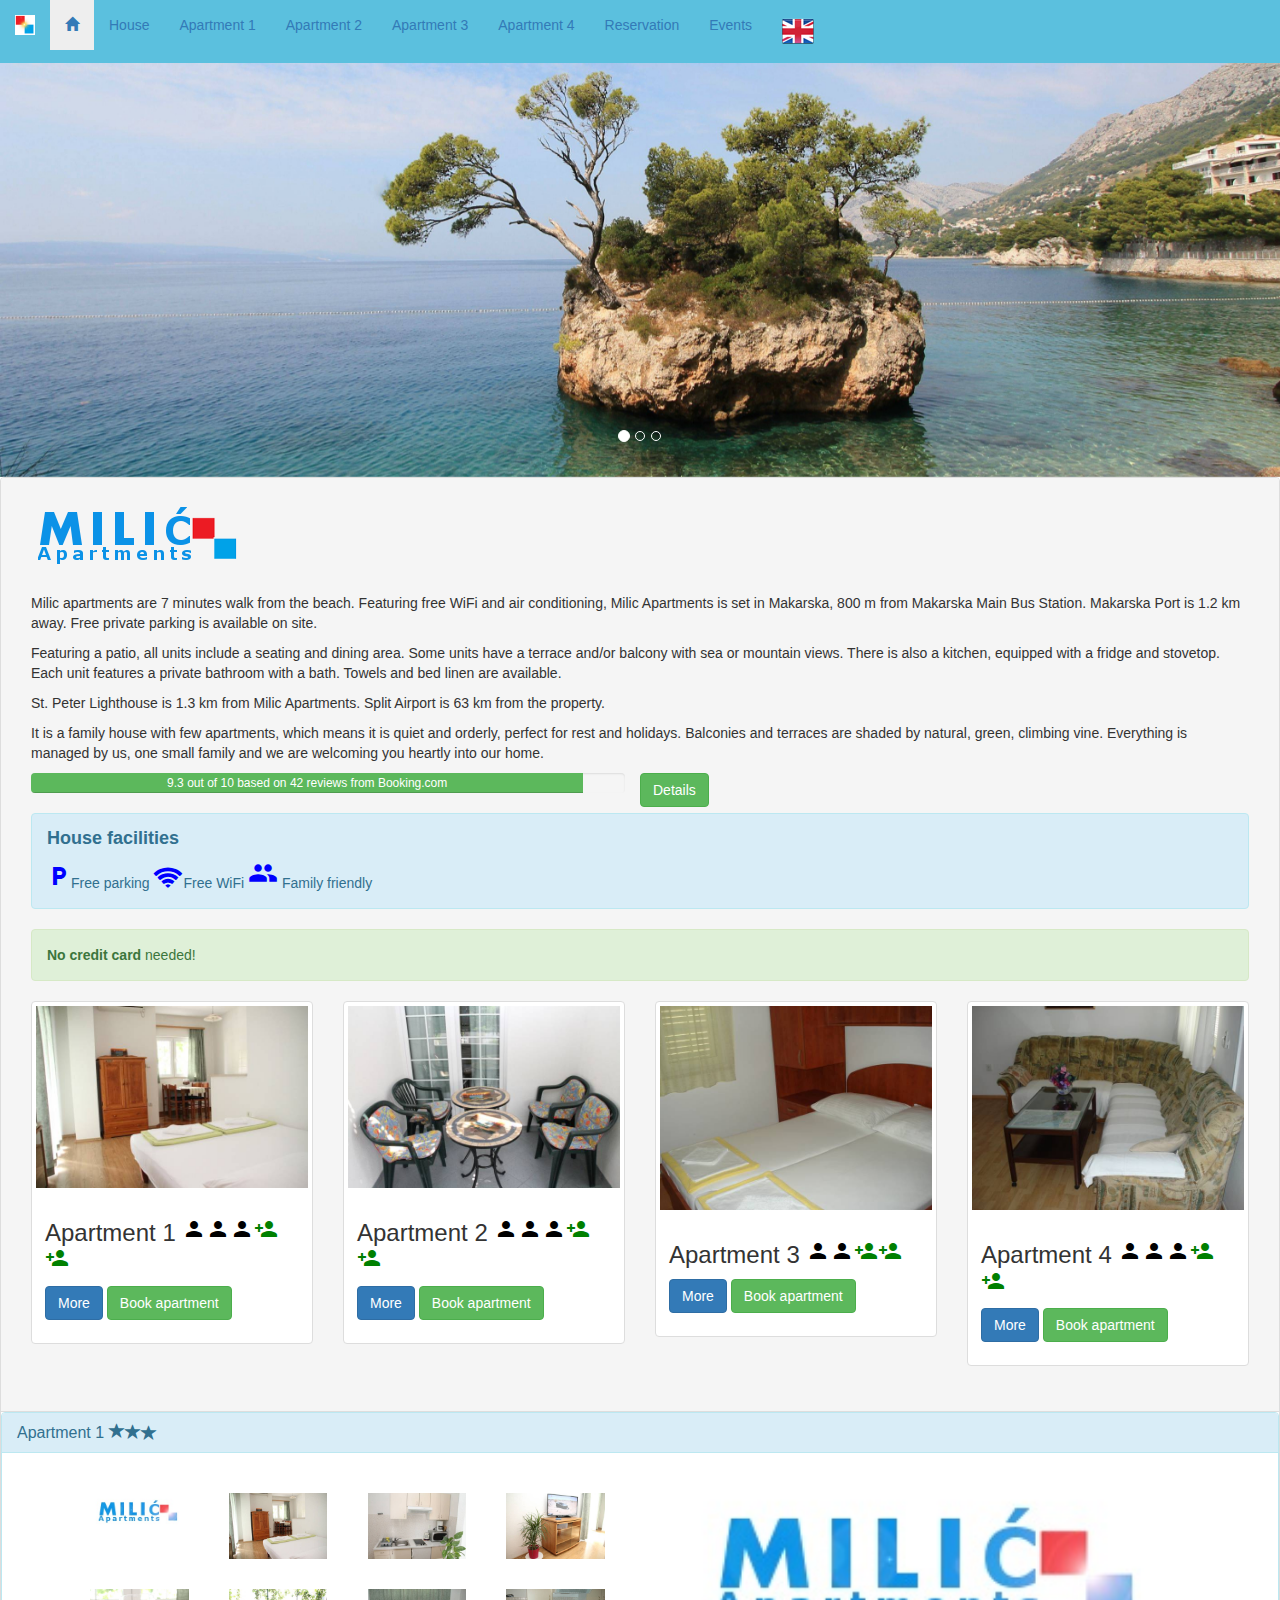
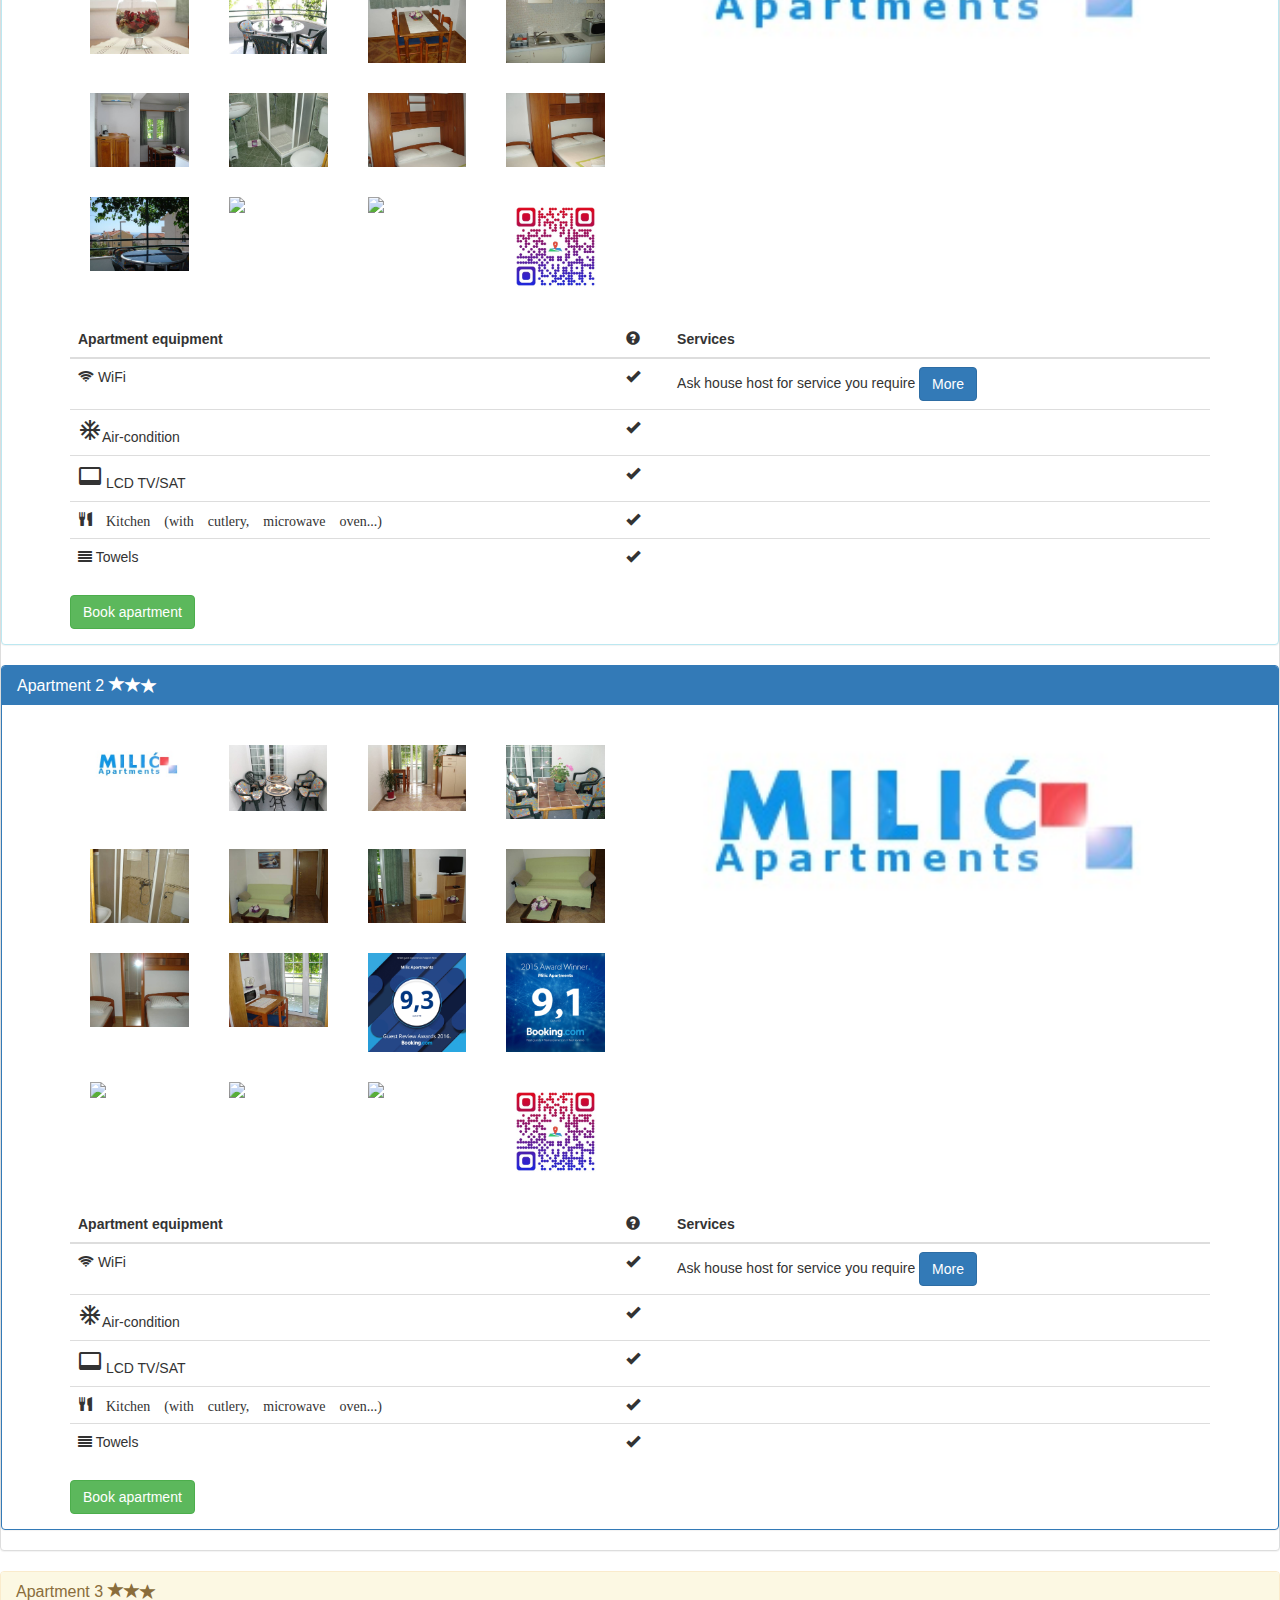
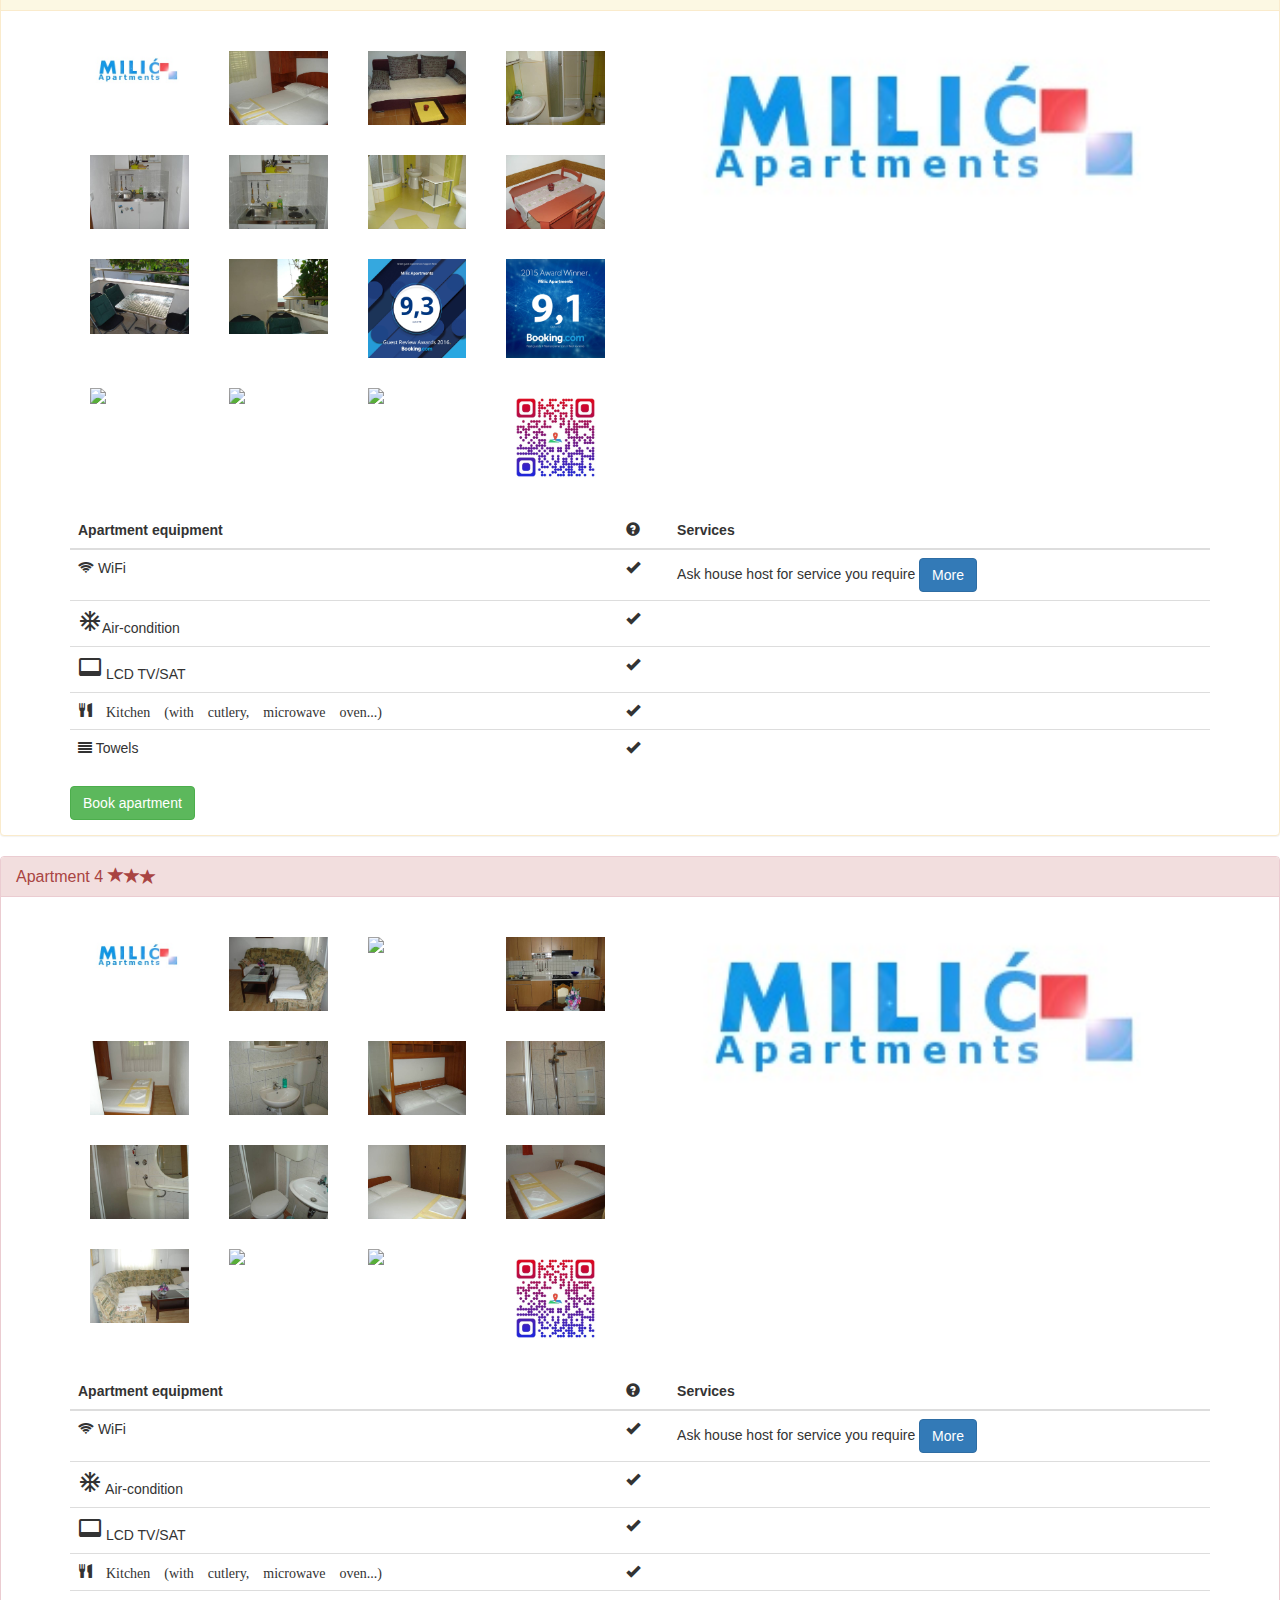
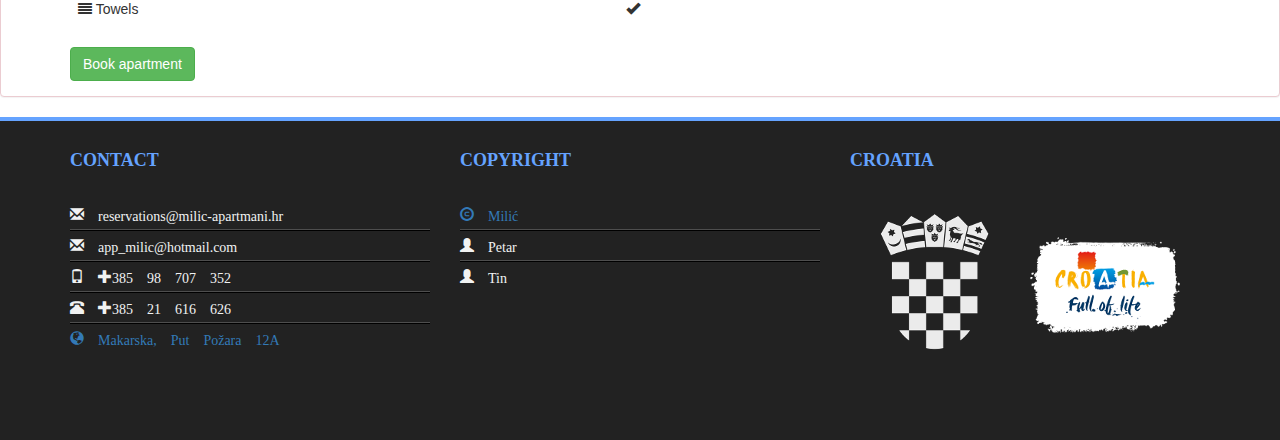
==== html.html @ 08efa193 "Prvi commit" ====
<!DOCTYPE html>
<html lang="en">
  <head>
    <meta charset="utf-8">
    <meta http-equiv="X-UA-Compatible" content="IE=edge">
    <meta name="viewport" content="width=device-width, initial-scale=1">
    <!-- The above 3 meta tags *must* come first in the head; any other head content must come *after* these tags -->
	<link rel="stylesheet" href="https://cdnjs.cloudflare.com/ajax/libs/font-awesome/4.7.0/css/font-awesome.min.css">
	<link rel="stylesheet" href="https://fonts.googleapis.com/icon?family=Material+Icons">
    <link rel="shortcut icon" href="image/favicon.ico">
	<link rel="stylesheet" href="custom.css">
   <title>Milic Apartments</title>
   <META NAME="Description" CONTENT="Milic apartments are located in Makarska, Croatia . We offer 4 apartments for cheap prise on the market. House hosts are frendly and willing to help! ">
<META NAME="Classification" CONTENT="Milic apartments are located in Makarska, Croatia . We offer 4 apartments for cheap prise on the market. House hosts are frendly and willing to help! Makarska with very beautiful beaches offers you many activities to do and relax such as scuba diving, swimming, mountain climbing and hitchhiking. ">
<META HTTP-EQUIV="CACHE-CONTROL" CONTENT="PUBLIC">
<META NAME="distribution" CONTENT="Global">

   <!-- Latest compiled and minified CSS -->
<link rel="stylesheet" href="https://maxcdn.bootstrapcdn.com/bootstrap/3.3.7/css/bootstrap.min.css" integrity="sha384-BVYiiSIFeK1dGmJRAkycuHAHRg32OmUcww7on3RYdg4Va+PmSTsz/K68vbdEjh4u" crossorigin="anonymous">

<!-- Optional theme -->
<link rel="stylesheet" href="https://maxcdn.bootstrapcdn.com/bootstrap/3.3.7/css/bootstrap-theme.min.css" integrity="sha384-rHyoN1iRsVXV4nD0JutlnGaslCJuC7uwjduW9SVrLvRYooPp2bWYgmgJQIXwl/Sp" crossorigin="anonymous">

</head>
<body data-spy="scroll" data-target=".navbar" data-offset="10">

<div id="top" class="col-sm-12">
	<img src="image/milogo.png" class="left-side" width="187" height="50">
</div>
<nav class="navbar navbar-fixed-top label-info">
  <div class="container-fluid">
    <div class="navbar-header">
	  <a class="navbar-brand" href="www.milic-apartmani.hr">
        <img class="logo" alt="Brand" src="logo.png">
	  </a>
    </div>
    <ul class="nav navbar-nav">
      <li>
	    <a href="#top">
		  <span class="glyphicon glyphicon-home active"></span>
		</a>
	  </li>
      <li><a class="right" href="house.html">House</a></li>
    <li><a href="#ap1">Apartment 1</a></li>
	<li><a href="#ap2">Apartment 2</a></li>
	<li><a href="#ap3">Apartment 3</a></li>
	<li><a href="#ap4">Apartment 4</a></li>
	<li><a class="" href="reservation.html"> Reservation</a></li>
	<li><a class="center-right" href="events.html">Events</a></li>
	<li class="dropdown language-selector">
   
  <a href="#" class="dropdown-toggle" data-toggle="dropdown" data-close-others="true">
    <img src="image/uk.png" />
  </a>
  <ul class="dropdown-menu pull-right">
    <li>
      <a href="#">
        <img src="image/de.png" />
        <span></span>
      </a>
    </li>
    <li class="active">
      <a href="#">
        <img src="image/uk.png" />
        <span></span>
      </a>
    </li>
    <li>
      <a href="#">
        <img src="image/cro.png" />
        <span></span>
      </a>
    </li>
  </ul>
</li>
    </ul>
  </div>
</nav>

<div id="myCarousel1" class="carousel slide" data-ride="carousel">
  <!-- Indicators -->
  <ol class="carousel-indicators">
    <li data-target="#myCarousel1" data-slide-to="0" class="active"></li>
    <li data-target="#myCarousel1" data-slide-to="1"></li>
    <li data-target="#myCarousel1" data-slide-to="2"></li>
  </ol>

  <!-- Wrapper for slides -->
  <div class="carousel-inner" role="listbox">
    <div class="item active">
      <img src="image/2.jpg" alt="Chania">
    </div>

    <div class="item">
      <img src="image/1.jpg" alt="Chania">
    </div>

    <div class="item">
      <img src="image/3.jpg" alt="Flower">
    </div>
  </div>
  
</div>
<div class="panel panel-default">
  <div class="panel-heading"><img src="image/milogo2.png"</div>
  <div class="panel-body">
  	<p>Milic apartments are 7 minutes walk from the beach. Featuring free WiFi and air conditioning, Milic Apartments is set in Makarska, 800 m from Makarska Main Bus Station. Makarska Port is 1.2 km away. Free private parking is available on site.</p>
	<p>Featuring a patio, all units include a seating and dining area. Some units have a terrace and/or balcony with sea or mountain views. There is also a kitchen, equipped with a fridge and stovetop. Each unit features a private bathroom with a bath. Towels and bed linen are available.</p>
	<p>St. Peter Lighthouse is 1.3 km from Milic Apartments. Split Airport is 63 km from the property.</p>
	<p>It is a family house with few apartments, which means it is quiet and orderly, perfect for rest and holidays. Balconies and terraces are shaded by natural, green, climbing vine. Everything is managed by us, one small family and we are welcoming you heartly into our home.</p>
<div class="row">
	<div class="col-xs-12 col-md-6">
		<div class="progress">			
			<div class="progress-bar progress-bar-success" role="progressbar" aria-valuenow="93" aria-valuemin="0" aria-valuemax="100" style="width: 93%;hight: 50px">
				9.3 out of 10 based on 42 reviews from Booking.com
			</div>
		</div>		
	</div>
	<a href="house.html#hp" class="btn btn-success" role="button">Details</a>
</div>
<div class="alert alert-info" role="alert">	
	<p><h4><strong>House facilities</strong></h4></p>
	<p><i class="material-icons" style="color:blue;">local_parking</i>Free parking <span class="fa fa-wifi" style="font-size:26px;color:blue;"></span>Free WiFi <i class="material-icons" style="font-size:30px;color:blue;">people</i> Family friendly</p>
</div>
	<div class="alert alert-success" role="alert"><strong>No credit card</strong> needed!</div>
<div class="row">
  <div class="col-xs-6 col-md-3">
    <div class="thumbnail">
      <img src="image/ap1/1.jpg" alt="...">
      <div class="caption">
        <h3>Apartment 1 <i class="material-icons"  style="color:black">person</i><i class="material-icons" style="color:black">person</i><i class="material-icons" style="color:black">person</i><i class="material-icons"  style="color:green">person_add</i><i class="material-icons"  style="color:green">person_add</i></h3>
        <p><a href="#ap1" class="btn btn-primary" role="button">More</a> <a href="#" class="btn btn-success" role="button">Book apartment</a></p>
      </div>
    </div>
  </div>
  <div class="col-xs-6 col-md-3">
    <div class="thumbnail">
      <img src="image/ap2/1.jpg" alt="...">
      <div class="caption">
        <h3>Apartment 2 <i class="material-icons"  style="color:black">person</i><i class="material-icons" style="color:black">person</i><i class="material-icons" style="color:black">person</i><i class="material-icons"  style="color:green">person_add</i><i class="material-icons"  style="color:green">person_add</i></h3>
        <p><a href="#ap2" class="btn btn-primary" role="button">More</a> <a href="#" class="btn btn-success" role="button">Book apartment</a></p>
      </div>
    </div>
  </div>
  <div class="col-xs-6 col-md-3">
    <div class="thumbnail">
      <img src="image/ap3/1.jpg" alt="...">
      <div class="caption">
        <h3>Apartment 3 <i class="material-icons" style="color:black">person</i><i class="material-icons" style="color:black">person</i><i class="material-icons"  style="color:green">person_add</i><i class="material-icons"  style="color:green">person_add</i></h3>
        <p><a href="#ap3" class="btn btn-primary" role="button">More</a> <a href="#" class="btn btn-success" role="button">Book apartment</a></p>
      </div>
    </div>
  </div>
  <div class="col-xs-6 col-md-3">
    <div class="thumbnail">
      <img src="image/ap4/1.jpg" alt="...">
      <div class="caption">
        <h3>Apartment 4 <i class="material-icons"  style="color:black">person</i><i class="material-icons" style="color:black">person</i><i class="material-icons" style="color:black">person</i><i class="material-icons"  style="color:green">person_add</i><i class="material-icons"  style="color:green">person_add</i></h3>
        <p><a href="#ap4" class="btn btn-primary" role="button">More</a> <a href="#" class="btn btn-success" role="button">Book apartment</a></p>
      </div>
    </div>
  </div>
</div>
</div>
</div>


<div id="ap1" class="panel panel-info">
  <div class="panel-heading">
    <h3 class="panel-title">Apartment 1 <span class="glyphicon glyphicon-star"><span class="glyphicon glyphicon-star"><span class="glyphicon glyphicon-star"></h3>
  </div>
  <div class="panel-body">
    
<div class="container">
    <div id="main_area">
        <!-- Slider -->
        <div class="row">
            <div class="col-sm-6" id="slider-thumbs">
                <!-- Bottom switcher of slider -->
                <ul class="hide-bullets">
                    <li class="col-sm-3">
                        <a class="thumbnail" id="carousel-selector-16">
                            <img src="image/ap1/16.jpg">
                        </a>
                    </li>

                    <li class="col-sm-3">
                        <a class="thumbnail" id="carousel-selector-1"><img src="image/ap1/1.jpg"></a>
                    </li>

                    <li class="col-sm-3">
                        <a class="thumbnail" id="carousel-selector-2"><img src="image/ap1/2.jpg"></a>
                    </li>

                    <li class="col-sm-3">
                        <a class="thumbnail" id="carousel-selector-3"><img src="image/ap1/3.jpg"></a>
                    </li>

                    <li class="col-sm-3">
                        <a class="thumbnail" id="carousel-selector-4"><img src="image/ap1/4.jpg"></a>
                    </li>

                    <li class="col-sm-3">
                        <a class="thumbnail" id="carousel-selector-5"><img src="image/ap1/5.jpg"></a>
                    </li>
                    <li class="col-sm-3">
                        <a class="thumbnail" id="carousel-selector-6"><img src="image/ap1/6.jpg"></a>
                    </li>

                    <li class="col-sm-3">
                        <a class="thumbnail" id="carousel-selector-7"><img src="image/ap1/7.jpg"></a>
                    </li>

                    <li class="col-sm-3">
                        <a class="thumbnail" id="carousel-selector-8"><img src="image/ap1/8.jpg"></a>
                    </li>

                    <li class="col-sm-3">
                        <a class="thumbnail" id="carousel-selector-9"><img src="image/ap1/9.jpg"></a>
                    </li>
                    <li class="col-sm-3">
                        <a class="thumbnail" id="carousel-selector-10"><img src="image/ap1/10.jpg"></a>
                    </li>

                    <li class="col-sm-3">
                        <a class="thumbnail" id="carousel-selector-11"><img src="image/ap1/11.jpg"></a>
                    </li>

                    <li class="col-sm-3">
                        <a class="thumbnail" id="carousel-selector-12"><img src="image/ap1/12.jpg"></a>
                    </li>

                    <li class="col-sm-3">
                        <a class="thumbnail" id="carousel-selector-13"><img src="image/ap1/13.jpg"></a>
                    </li>
                    <li class="col-sm-3">
                        <a class="thumbnail" id="carousel-selector-14"><img src="image/ap1/14.jpg"></a>
                    </li>

                    <li class="col-sm-3">
                        <a class="thumbnail" id="carousel-selector-15"><img src="image/ap1/15.jpg"></a>
                    </li>
                </ul>
            </div>
            <div class="col-sm-6">
                <div class="col-xs-12" id="slider">
                    <!-- Top part of the slider -->
                    <div class="row">
                        <div class="col-sm-12" id="carousel-bounding-box">
                            <div class="carousel slide" id="myCarousel">
                                <!-- Carousel items -->
                                <div class="carousel-inner">
                                    <div class="active item" data-slide-number="16">
                                        <img src="image/ap1/16.jpg"></div>

                                    <div class="item" data-slide-number="1">
                                        <img src="image/ap1/1.jpg"></div>

                                    <div class="item" data-slide-number="2">
                                        <img src="image/ap1/2.jpg"></div>

                                    <div class="item" data-slide-number="3">
                                        <img src="image/ap1/3.jpg"></div>

                                    <div class="item" data-slide-number="4">
                                        <img src="image/ap1/4.jpg"></div>

                                    <div class="item" data-slide-number="5">
                                        <img src="image/ap1/5.jpg"></div>
                                    
                                    <div class="item" data-slide-number="6">
                                        <img src="image/ap1/6.jpg"></div>
                                    
                                    <div class="item" data-slide-number="7">
                                        <img src="image/ap1/7.jpg"></div>
                                    
                                    <div class="item" data-slide-number="8">
                                        <img src="image/ap1/8.jpg"></div>
                                    
                                    <div class="item" data-slide-number="9">
                                        <img src="image/ap1/9.jpg"></div>
                                    
                                    <div class="item" data-slide-number="10">
                                        <img src="image/ap1/10.jpg"></div>
                                    
                                    <div class="item" data-slide-number="11">
                                        <img src="image/ap1/11.jpg"></div>
                                    
                                    <div class="item" data-slide-number="12">
                                        <img src="image/ap1/12.jpg"></div>

                                    <div class="item" data-slide-number="13">
                                        <img src="image/ap1/13.jpg"></div>

                                    <div class="item" data-slide-number="14">
                                        <img src="image/ap1/14.jpg"></div>

                                    <div class="item" data-slide-number="15">
                                        <img src="image/ap1/15.jpg"></div>
                                </div>
                                <!-- Carousel nav -->
                                <!--<a class="left carousel-control" href="#myCarousel" role="button" data-slide="prev">
                                    <span class="glyphicon glyphicon-chevron-left"></span>
                                </a>
                                <a class="right carousel-control" href="#myCarousel" role="button" data-slide="next">
                                    <span class="glyphicon glyphicon-chevron-right"></span>
                                </a>-->
                            </div>
                        </div>
                    </div>
                </div>
            </div>
            <!--/Slider-->
        </div>
		<table id="tabla" class="table table-hover">
    <thead>
      <tr>
        <th>Apartment equipment</th>
        <th><span class="glyphicon glyphicon-question-sign"></span></th>
        <th>Services</th>
      </tr>
    </thead>
    <tbody>
      <tr>
        <td><span class="fa fa-wifi"></span> WiFi</td>
        <td><span class="glyphicon glyphicon-ok"></span></td>
        <td>Ask house host for service you require <a href="house.html#hs" class="btn btn-primary" role="button">More</a></td>
      </tr>
      <tr>
        <td><i class="material-icons">ac_unit</i>Air-condition</td>
        <td><span class="glyphicon glyphicon-ok"></span></td>
        <td></td>
      </tr>
      <tr>
        <td><i class="material-icons">video_label</i> LCD TV/SAT</td>
        <td><span class="glyphicon glyphicon-ok"></span></td>
        <td></td>
      </tr>
	  <tr>
        <td><span class="glyphicon glyphicon-cutlery"> Kitchen (with cutlery, microwave oven...)</td>
        <td><span class="glyphicon glyphicon-ok"></span></td>
        <td></td>
      </tr>
	  <tr>
        <td><span class="fa fa-align-justify"></span> Towels</td>
        <td><span class="glyphicon glyphicon-ok"></span></td>
        <td></td>
      </tr>
    </tbody>
  </table>
<a href="#" class="btn btn-success" role="button">Book apartment</a>
    </div>
</div>
</div>
</div>

<div id="ap2" class="panel panel-primary">
  <div class="panel-heading">
    <h3 class="panel-title">Apartment 2 <span class="glyphicon glyphicon-star"><span class="glyphicon glyphicon-star"><span class="glyphicon glyphicon-star"></h3>
  </div>
  <div class="panel-body">
    <div class="container">
    <div id="main_area">
        <!-- Slider -->
        <div class="row">
            <div class="col-sm-6" id="slider-thumbs">
                <!-- Bottom switcher of slider -->
                <ul class="hide-bullets">
                    <li class="col-sm-3">
                        <a class="thumbnail" id="carousel-selector-16">
                            <img src="image/ap2/16.jpg">
                        </a>
                    </li>

                    <li class="col-sm-3">
                        <a class="thumbnail" id="carousel-selector-1"><img src="image/ap2/1.jpg"></a>
                    </li>

                    <li class="col-sm-3">
                        <a class="thumbnail" id="carousel-selector-2"><img src="image/ap2/2.jpg"></a>
                    </li>

                    <li class="col-sm-3">
                        <a class="thumbnail" id="carousel-selector-3"><img src="image/ap2/3.jpg"></a>
                    </li>

                    <li class="col-sm-3">
                        <a class="thumbnail" id="carousel-selector-4"><img src="image/ap2/4.jpg"></a>
                    </li>

                    <li class="col-sm-3">
                        <a class="thumbnail" id="carousel-selector-5"><img src="image/ap2/5.jpg"></a>
                    </li>
                    <li class="col-sm-3">
                        <a class="thumbnail" id="carousel-selector-6"><img src="image/ap2/6.jpg"></a>
                    </li>

                    <li class="col-sm-3">
                        <a class="thumbnail" id="carousel-selector-7"><img src="image/ap2/7.jpg"></a>
                    </li>

                    <li class="col-sm-3">
                        <a class="thumbnail" id="carousel-selector-8"><img src="image/ap2/8.jpg"></a>
                    </li>

                    <li class="col-sm-3">
                        <a class="thumbnail" id="carousel-selector-9"><img src="image/ap2/9.jpg"></a>
                    </li>
                    <li class="col-sm-3">
                        <a class="thumbnail" id="carousel-selector-10"><img src="image/ap2/10.jpg"></a>
                    </li>

                    <li class="col-sm-3">
                        <a class="thumbnail" id="carousel-selector-11"><img src="image/ap2/11.jpg"></a>
                    </li>

                    <li class="col-sm-3">
                        <a class="thumbnail" id="carousel-selector-12"><img src="image/ap2/12.jpg"></a>
                    </li>

                    <li class="col-sm-3">
                        <a class="thumbnail" id="carousel-selector-13"><img src="image/ap2/13.jpg"></a>
                    </li>
                    <li class="col-sm-3">
                        <a class="thumbnail" id="carousel-selector-14"><img src="image/ap2/14.jpg"></a>
                    </li>

                    <li class="col-sm-3">
                        <a class="thumbnail" id="carousel-selector-15"><img src="image/ap2/15.jpg"></a>
                    </li>
                </ul>
            </div>
            <div class="col-sm-6">
                <div class="col-xs-12" id="slider">
                    <!-- Top part of the slider -->
                    <div class="row">
                        <div class="col-sm-12" id="carousel-bounding-box">
                            <div class="carousel slide" id="myCarousel2">
                                <!-- Carousel items -->
                                <div class="carousel-inner">
                                    <div class="active item" data-slide-number="16">
                                        <img src="image/ap2/16.jpg"></div>

                                    <div class="item" data-slide-number="1">
                                        <img src="image/ap2/1.jpg"></div>

                                    <div class="item" data-slide-number="2">
                                        <img src="image/ap2/2.jpg"></div>

                                    <div class="item" data-slide-number="3">
                                        <img src="image/ap2/3.jpg"></div>

                                    <div class="item" data-slide-number="4">
                                        <img src="image/ap2/4.jpg"></div>

                                    <div class="item" data-slide-number="5">
                                        <img src="image/ap2/5.jpg"></div>
                                    
                                    <div class="item" data-slide-number="6">
                                        <img src="image/ap2/6.jpg"></div>
                                    
                                    <div class="item" data-slide-number="7">
                                        <img src="image/ap2/7.jpg"></div>
                                    
                                    <div class="item" data-slide-number="8">
                                        <img src="image/ap2/8.jpg"></div>
                                    
                                    <div class="item" data-slide-number="9">
                                        <img src="image/ap2/9.jpg"></div>
                                    
                                    <div class="item" data-slide-number="10">
                                        <img src="image/ap2/10.jpg"></div>
                                    
                                    <div class="item" data-slide-number="11">
                                        <img src="image/ap2/11.jpg"></div>
                                    
                                    <div class="item" data-slide-number="12">
                                        <img src="image/ap2/12.jpg"></div>

                                    <div class="item" data-slide-number="13">
                                        <img src="image/ap2/13.jpg"></div>

                                    <div class="item" data-slide-number="14">
                                        <img src="image/ap2/14.jpg"></div>

                                    <div class="item" data-slide-number="15">
                                        <img src="image/ap2/15.jpg"></div>
                                </div>
                                <!-- Carousel nav -->
                                <!--<a class="left carousel-control" href="#myCarousel" role="button" data-slide="prev">
                                    <span class="glyphicon glyphicon-chevron-left"></span>
                                </a>
                                <a class="right carousel-control" href="#myCarousel" role="button" data-slide="next">
                                    <span class="glyphicon glyphicon-chevron-right"></span>
                                </a>-->
                            </div>
                        </div>
                    </div>
                </div>
            </div>
            <!--/Slider-->
        </div>
		<table id="tabla2" class="table table-hover">
    <thead>
      <tr>
        <th>Apartment equipment</th>
        <th><span class="glyphicon glyphicon-question-sign"></span></th>
        <th>Services</th>
      </tr>
    </thead>
    <tbody>
      <tr>
        <td><span class="fa fa-wifi"></span> WiFi</td>
        <td><span class="glyphicon glyphicon-ok"></span></td>
        <td>Ask house host for service you require <a href="house.html#hs" class="btn btn-primary" role="button">More</a></td>
      </tr>
      <tr>
        <td><i class="material-icons">ac_unit</i>Air-condition</td>
        <td><span class="glyphicon glyphicon-ok"></span></td>
        <td></td>
      </tr>
      <tr>
        <td><i class="material-icons">video_label</i> LCD TV/SAT</td>
        <td><span class="glyphicon glyphicon-ok"></span></td>
        <td></td>
      </tr>
	  <tr>
        <td><span class="glyphicon glyphicon-cutlery"> Kitchen (with cutlery, microwave oven...)</td>
        <td><span class="glyphicon glyphicon-ok"></span></td>
        <td></td>
      </tr>
	  <tr>
        <td><span class="fa fa-align-justify"></span> Towels</td>
        <td><span class="glyphicon glyphicon-ok"></span></td>
        <td></td>
      </tr>
    </tbody>
  </table>
<a href="#" class="btn btn-success" role="button">Book apartment</a>
    </div>
</div>
</div>
</div>

  </div>
</div>
<div id="ap3" class="panel panel-warning">
  <div class="panel-heading">
    <h3 class="panel-title">Apartment 3 <span class="glyphicon glyphicon-star"><span class="glyphicon glyphicon-star"><span class="glyphicon glyphicon-star"></h3>
  </div>
  <div class="panel-body">
<div class="container">
    <div id="main_area">
        <!-- Slider -->
        <div class="row">
            <div class="col-sm-6" id="slider-thumbs">
                <!-- Bottom switcher of slider -->
                <ul class="hide-bullets">
                    <li class="col-sm-3">
                        <a class="thumbnail" id="carousel-selector-16">
                            <img src="image/ap3/16.jpg">
                        </a>
                    </li>

                    <li class="col-sm-3">
                        <a class="thumbnail" id="carousel-selector-1"><img src="image/ap3/1.jpg"></a>
                    </li>

                    <li class="col-sm-3">
                        <a class="thumbnail" id="carousel-selector-2"><img src="image/ap3/2.jpg"></a>
                    </li>

                    <li class="col-sm-3">
                        <a class="thumbnail" id="carousel-selector-3"><img src="image/ap3/3.jpg"></a>
                    </li>

                    <li class="col-sm-3">
                        <a class="thumbnail" id="carousel-selector-4"><img src="image/ap3/4.jpg"></a>
                    </li>

                    <li class="col-sm-3">
                        <a class="thumbnail" id="carousel-selector-5"><img src="image/ap3/5.jpg"></a>
                    </li>
                    <li class="col-sm-3">
                        <a class="thumbnail" id="carousel-selector-6"><img src="image/ap3/6.jpg"></a>
                    </li>

                    <li class="col-sm-3">
                        <a class="thumbnail" id="carousel-selector-7"><img src="image/ap3/7.jpg"></a>
                    </li>

                    <li class="col-sm-3">
                        <a class="thumbnail" id="carousel-selector-8"><img src="image/ap3/8.jpg"></a>
                    </li>

                    <li class="col-sm-3">
                        <a class="thumbnail" id="carousel-selector-9"><img src="image/ap3/9.jpg"></a>
                    </li>
                    <li class="col-sm-3">
                        <a class="thumbnail" id="carousel-selector-10"><img src="image/ap3/10.jpg"></a>
                    </li>

                    <li class="col-sm-3">
                        <a class="thumbnail" id="carousel-selector-11"><img src="image/ap3/11.jpg"></a>
                    </li>

                    <li class="col-sm-3">
                        <a class="thumbnail" id="carousel-selector-12"><img src="image/ap3/12.jpg"></a>
                    </li>

                    <li class="col-sm-3">
                        <a class="thumbnail" id="carousel-selector-13"><img src="image/ap3/13.jpg"></a>
                    </li>
                    <li class="col-sm-3">
                        <a class="thumbnail" id="carousel-selector-14"><img src="image/ap3/14.jpg"></a>
                    </li>

                    <li class="col-sm-3">
                        <a class="thumbnail" id="carousel-selector-15"><img src="image/ap3/15.jpg"></a>
                    </li>
                </ul>
            </div>
            <div class="col-sm-6">
                <div class="col-xs-12" id="slider">
                    <!-- Top part of the slider -->
                    <div class="row">
                        <div class="col-sm-12" id="carousel-bounding-box">
                            <div class="carousel slide" id="myCarousel3">
                                <!-- Carousel items -->
                                <div class="carousel-inner">
                                    <div class="active item" data-slide-number="16">
                                        <img src="image/ap3/16.jpg"></div>

                                    <div class="item" data-slide-number="1">
                                        <img src="image/ap3/1.jpg"></div>

                                    <div class="item" data-slide-number="2">
                                        <img src="image/ap3/2.jpg"></div>

                                    <div class="item" data-slide-number="3">
                                        <img src="image/ap3/3.jpg"></div>

                                    <div class="item" data-slide-number="4">
                                        <img src="image/ap3/4.jpg"></div>

                                    <div class="item" data-slide-number="5">
                                        <img src="image/ap3/5.jpg"></div>
                                    
                                    <div class="item" data-slide-number="6">
                                        <img src="image/ap3/6.jpg"></div>
                                    
                                    <div class="item" data-slide-number="7">
                                        <img src="image/ap3/7.jpg"></div>
                                    
                                    <div class="item" data-slide-number="8">
                                        <img src="image/ap3/8.jpg"></div>
                                    
                                    <div class="item" data-slide-number="9">
                                        <img src="image/ap3/9.jpg"></div>
                                    
                                    <div class="item" data-slide-number="10">
                                        <img src="image/ap3/10.jpg"></div>
                                    
                                    <div class="item" data-slide-number="11">
                                        <img src="image/ap3/11.jpg"></div>
                                    
                                    <div class="item" data-slide-number="12">
                                        <img src="image/ap3/12.jpg"></div>

                                    <div class="item" data-slide-number="13">
                                        <img src="image/ap3/13.jpg"></div>

                                    <div class="item" data-slide-number="14">
                                        <img src="image/ap3/14.jpg"></div>

                                    <div class="item" data-slide-number="15">
                                        <img src="image/ap3/15.jpg"></div>
                                </div>
                                <!-- Carousel nav -->
                                <!--<a class="left carousel-control" href="#myCarousel" role="button" data-slide="prev">
                                    <span class="glyphicon glyphicon-chevron-left"></span>
                                </a>
                                <a class="right carousel-control" href="#myCarousel" role="button" data-slide="next">
                                    <span class="glyphicon glyphicon-chevron-right"></span>
                                </a>-->
                            </div>
                        </div>
                    </div>
                </div>
            </div>
            <!--/Slider-->
        </div>
		<table id="tabla3" class="table table-hover">
    <thead>
      <tr>
        <th>Apartment equipment</th>
        <th><span class="glyphicon glyphicon-question-sign"></span></th>
        <th>Services</th>
      </tr>
    </thead>
    <tbody>
      <tr>
        <td><span class="fa fa-wifi"></span> WiFi</td>
        <td><span class="glyphicon glyphicon-ok"></span></td>
        <td>Ask house host for service you require <a href="house.html#hs" class="btn btn-primary" role="button">More</a></td>
      </tr>
      <tr>
        <td><i class="material-icons">ac_unit</i>Air-condition</td>
        <td><span class="glyphicon glyphicon-ok"></span></td>
        <td></td>
      </tr>
      <tr>
        <td><i class="material-icons">video_label</i> LCD TV/SAT</td>
        <td><span class="glyphicon glyphicon-ok"></span></td>
        <td></td>
      </tr>
	  <tr>
        <td><span class="glyphicon glyphicon-cutlery"> Kitchen (with cutlery, microwave oven...)</td>
        <td><span class="glyphicon glyphicon-ok"></span></td>
        <td></td>
      </tr>
	  <tr>
        <td><span class="fa fa-align-justify"></span> Towels</td>
        <td><span class="glyphicon glyphicon-ok"></span></td>
        <td></td>
      </tr>
    </tbody>
  </table>
<a href="#" class="btn btn-success" role="button">Book apartment</a>
    </div>
</div>
  </div>
</div>

  </div>
</div>
<div id="ap4" class="panel panel-danger">
  <div class="panel-heading">
    <h3 class="panel-title">Apartment 4 <span class="glyphicon glyphicon-star"><span class="glyphicon glyphicon-star"><span class="glyphicon glyphicon-star"></h3>
  </div>
  <div class="panel-body">
<div class="container">
    <div id="main_area">
        <!-- Slider -->
        <div class="row">
            <div class="col-sm-6" id="slider-thumbs">
                <!-- Bottom switcher of slider -->
                <ul class="hide-bullets">
                    <li class="col-sm-3">
                        <a class="thumbnail" id="carousel-selector-16">
                            <img src="image/ap4/16.jpg">
                        </a>
                    </li>

                    <li class="col-sm-3">
                        <a class="thumbnail" id="carousel-selector-1"><img src="image/ap4/1.jpg"></a>
                    </li>

                    <li class="col-sm-3">
                        <a class="thumbnail" id="carousel-selector-2"><img src="image/ap4/2.jpg"></a>
                    </li>

                    <li class="col-sm-3">
                        <a class="thumbnail" id="carousel-selector-3"><img src="image/ap4/3.jpg"></a>
                    </li>

                    <li class="col-sm-3">
                        <a class="thumbnail" id="carousel-selector-4"><img src="image/ap4/4.jpg"></a>
                    </li>

                    <li class="col-sm-3">
                        <a class="thumbnail" id="carousel-selector-5"><img src="image/ap4/5.jpg"></a>
                    </li>
                    <li class="col-sm-3">
                        <a class="thumbnail" id="carousel-selector-6"><img src="image/ap4/6.jpg"></a>
                    </li>

                    <li class="col-sm-3">
                        <a class="thumbnail" id="carousel-selector-7"><img src="image/ap4/7.jpg"></a>
                    </li>

                    <li class="col-sm-3">
                        <a class="thumbnail" id="carousel-selector-8"><img src="image/ap4/8.jpg"></a>
                    </li>

                    <li class="col-sm-3">
                        <a class="thumbnail" id="carousel-selector-9"><img src="image/ap4/9.jpg"></a>
                    </li>
                    <li class="col-sm-3">
                        <a class="thumbnail" id="carousel-selector-10"><img src="image/ap4/10.jpg"></a>
                    </li>

                    <li class="col-sm-3">
                        <a class="thumbnail" id="carousel-selector-11"><img src="image/ap4/11.jpg"></a>
                    </li>

                    <li class="col-sm-3">
                        <a class="thumbnail" id="carousel-selector-12"><img src="image/ap4/12.jpg"></a>
                    </li>

                    <li class="col-sm-3">
                        <a class="thumbnail" id="carousel-selector-13"><img src="image/ap4/13.jpg"></a>
                    </li>
                    <li class="col-sm-3">
                        <a class="thumbnail" id="carousel-selector-14"><img src="image/ap4/14.jpg"></a>
                    </li>

                    <li class="col-sm-3">
                        <a class="thumbnail" id="carousel-selector-15"><img src="image/ap4/15.jpg"></a>
                    </li>
                </ul>
            </div>
            <div class="col-sm-6">
                <div class="col-xs-12" id="slider">
                    <!-- Top part of the slider -->
                    <div class="row">
                        <div class="col-sm-12" id="carousel-bounding-box">
                            <div class="carousel slide" id="myCarousel4">
                                <!-- Carousel items -->
                                <div class="carousel-inner">
                                    <div class="active item" data-slide-number="16">
                                        <img src="image/ap4/16.jpg"></div>

                                    <div class="item" data-slide-number="1">
                                        <img src="image/ap4/1.jpg"></div>

                                    <div class="item" data-slide-number="2">
                                        <img src="image/ap4/2.jpg"></div>

                                    <div class="item" data-slide-number="3">
                                        <img src="image/ap4/3.jpg"></div>

                                    <div class="item" data-slide-number="4">
                                        <img src="image/ap4/4.jpg"></div>

                                    <div class="item" data-slide-number="5">
                                        <img src="image/ap4/5.jpg"></div>
                                    
                                    <div class="item" data-slide-number="6">
                                        <img src="image/ap4/6.jpg"></div>
                                    
                                    <div class="item" data-slide-number="7">
                                        <img src="image/ap4/7.jpg"></div>
                                    
                                    <div class="item" data-slide-number="8">
                                        <img src="image/ap4/8.jpg"></div>
                                    
                                    <div class="item" data-slide-number="9">
                                        <img src="image/ap4/9.jpg"></div>
                                    
                                    <div class="item" data-slide-number="10">
                                        <img src="image/ap4/10.jpg"></div>
                                    
                                    <div class="item" data-slide-number="11">
                                        <img src="image/ap4/11.jpg"></div>
                                    
                                    <div class="item" data-slide-number="12">
                                        <img src="image/ap4/12.jpg"></div>

                                    <div class="item" data-slide-number="13">
                                        <img src="image/ap4/13.jpg"></div>

                                    <div class="item" data-slide-number="14">
                                        <img src="image/ap4/14.jpg"></div>

                                    <div class="item" data-slide-number="15">
                                        <img src="image/ap4/15.jpg"></div>
                                </div>
                                <!-- Carousel nav -->
                                <!--<a class="left carousel-control" href="#myCarousel" role="button" data-slide="prev">
                                    <span class="glyphicon glyphicon-chevron-left"></span>
                                </a>
                                <a class="right carousel-control" href="#myCarousel" role="button" data-slide="next">
                                    <span class="glyphicon glyphicon-chevron-right"></span>
                                </a>-->
                            </div>
                        </div>
                    </div>
                </div>
            </div>
            <!--/Slider-->
        </div>
		<table id="tabla4" class="table table-hover">
    <thead>
      <tr>
        <th>Apartment equipment</th>
        <th><span class="glyphicon glyphicon-question-sign"></span></th>
        <th>Services</th>
      </tr>
    </thead>
    <tbody>
      <tr>
        <td><span class="fa fa-wifi"></span> WiFi</td>
        <td><span class="glyphicon glyphicon-ok"></span></td>
        <td>Ask house host for service you require <a href="house.html#hs" class="btn btn-primary" role="button">More</a></td>
      </tr>
      <tr>
        <td><i class="material-icons">ac_unit</i> Air-condition</td>
        <td><span class="glyphicon glyphicon-ok"></span></td>
        <td></td>
      </tr>
      <tr>
        <td><i class="material-icons">video_label</i> LCD TV/SAT</td>
        <td><span class="glyphicon glyphicon-ok"></span></td>
        <td></td>
      </tr>
	  <tr>
        <td><span class="glyphicon glyphicon-cutlery"> Kitchen (with cutlery, microwave oven...)</td>
        <td><span class="glyphicon glyphicon-ok"></span></td>
        <td></td>
      </tr>
	  <tr>
        <td><span class="fa fa-align-justify"></span> Towels</td>
        <td><span class="glyphicon glyphicon-ok"></span></td>
        <td></td>
      </tr>
    </tbody>
  </table>
<a href="#" class="btn btn-success" role="button">Book apartment</a>
    </div>
</div>
  </div>
</div>

</div>
</div>

<section class="footer">
    <div class="container">
    	<div class="row">
        	<div class="col-lg-4  col-md-4 col-sm-4">
            	<div class="footer_dv">
                	<h4>Contact</h4>
                	<ul>
                    	<li class="line_rv"><span class="glyphicon glyphicon-envelope"> reservations@milic-apartmani.hr</li>
                        <li><span class="glyphicon glyphicon-envelope"> app_milic@hotmail.com</li>
                        <li><span class="glyphicon glyphicon-phone"> +385 98 707 352</li>
                        <li><span class="glyphicon glyphicon-phone-alt"> +385 21 616 626</li>
						<li><a href="house.html"><span class="glyphicon glyphicon-globe"> Makarska, Put Požara 12A</a></li>
                    </ul>
                </div>
            </div>
            <div class="col-lg-4  col-md-4 col-sm-4">
            	<div class="footer_dv">
                	<h4>Copyright</h4>
                	<ul>
                    	<li><a href="https://milic-apartmani.hr"><span class="glyphicon glyphicon-copyright-mark"> Milić</a></li>
                        <li><span class="glyphicon glyphicon-user"> Petar</li>
                        <li><span class="glyphicon glyphicon-user"> Tin</li>
                    </ul>
                </div>
            </div>
            <div class="col-lg-4  col-md-4 col-sm-4">
            	<div class="footer_dv">
                	<h4>Croatia</h4>
                	<p><p><img src="image/rh.png"><img src="image/htzLogo.png"></p></p>
      			<p><br>

				
                </p></div>
            </div>
        </div>
    </div>
</section>
    <!-- jQuery (necessary for Bootstrap's JavaScript plugins) -->
    <script src="https://ajax.googleapis.com/ajax/libs/jquery/1.12.4/jquery.min.js"></script>
	<script src="milic.js"></script>
	<!-- Latest compiled and minified JavaScript -->
	<script src="https://maxcdn.bootstrapcdn.com/bootstrap/3.3.7/js/bootstrap.min.js" integrity="sha384-Tc5IQib027qvyjSMfHjOMaLkfuWVxZxUPnCJA7l2mCWNIpG9mGCD8wGNIcPD7Txa" crossorigin="anonymous"></script>

  </body>
</html>
---- custom.css ----
.logo {
	max-width: 100%;
    max-height: 100%;
}
#myCarousel1 img{
	width: 100%;

}
.footer {
    background: #222222 none repeat scroll 0 0;
    border-top: 4px solid #65A3FF;
    margin: 0;
    padding: 20px 0;
}
.footer_dv {
    width: 100%;
}
.footer_dv h4 {
    color: #65A3FF;
    font-family: roboto;
    font-weight: bold;
    margin-bottom: 30px;
    text-transform: uppercase;
}
.footer_dv ul {
    list-style: outside none none;
    margin: 0;
    padding: 0;
}
.footer_dv ul li:first-child {
    border-top: medium none;
    box-shadow: none;
}
.footer_dv ul li {
    border-top: 1px solid #000;
    box-shadow: 0 -1px 0 rgba(255, 255, 255, 0.2);
    color: #f1f2f2;
    padding: 5px 0;
}
.footer_dv p {
    color: #fff;
    font-size: 14px;
    line-height: 20px;
    margin: 0 0 15px;
    text-align: justify;
}

.navbar li.active a {
	text-decoration: none;
    background-color: #eee;
}
.hide-bullets {
    list-style:none;
    margin-left: -40px;
    margin-top:20px;
}

.thumbnail {
    padding: 0;
}

.carousel-inner>.item>img, .carousel-inner>.item>a>img {
    width: 100%;
}

.col-sm-3 a {
    border: 1px solid transparent;
    border-radius: 0;
    transition: all 3s ease;
}

.col-sm-3 a:hover {
    border: 1px solid #ff4647;
    border-radius: 100% 60% / 30% 10%;
    background: linear-gradient(rgba(56,123,131,0.7),rgba(56,123,131,0.7));
}
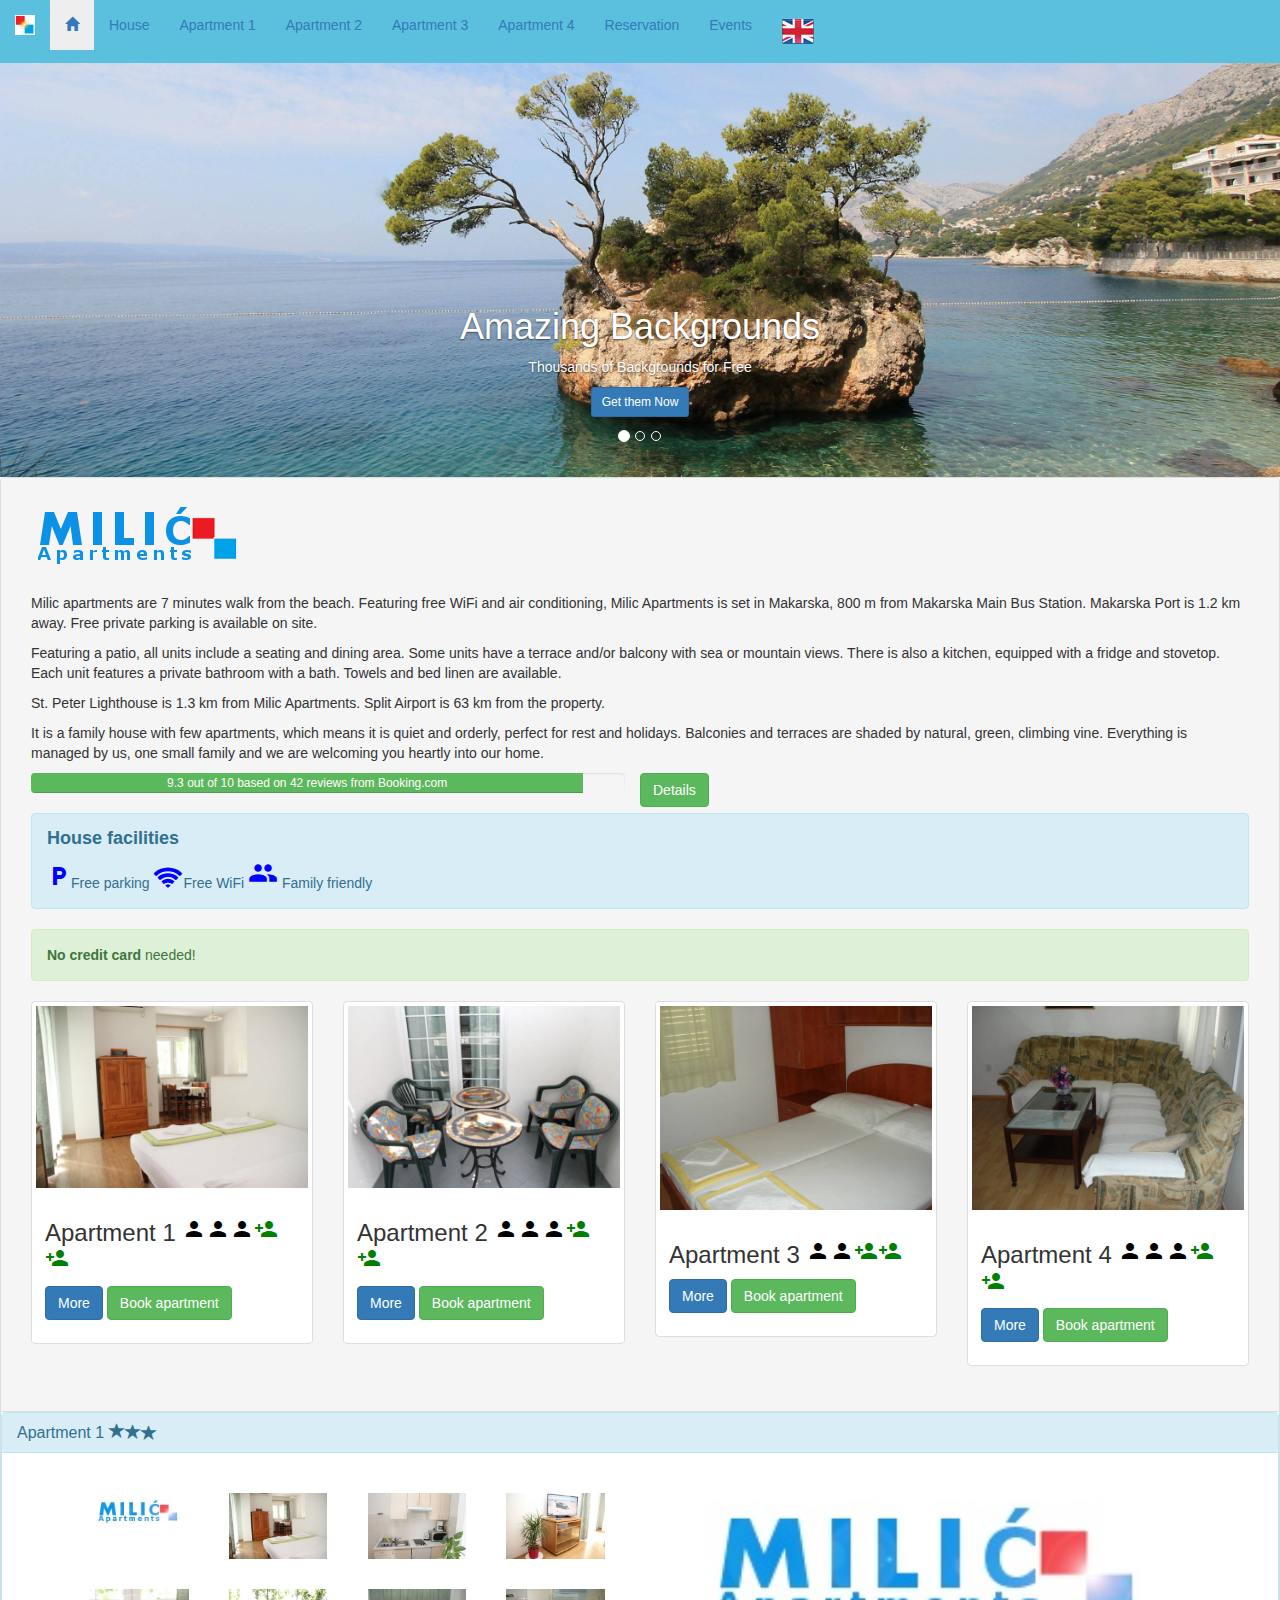
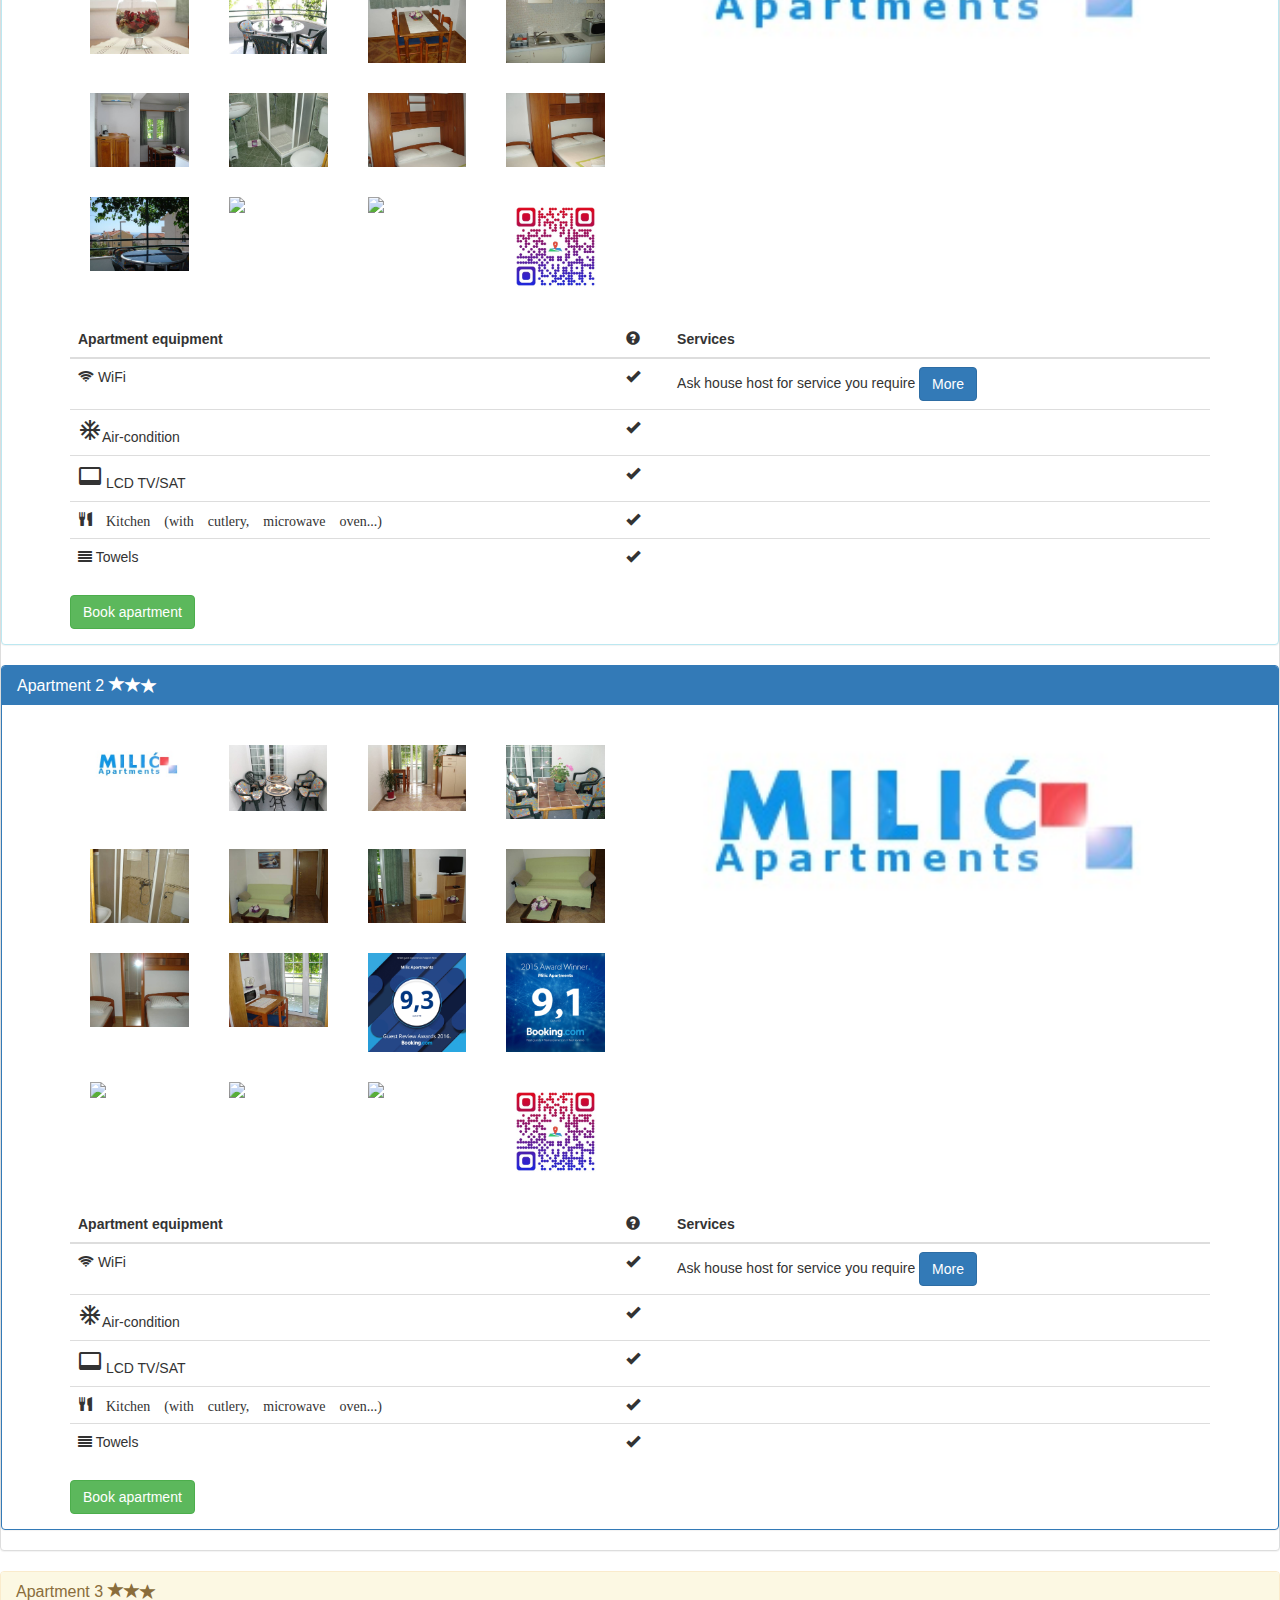
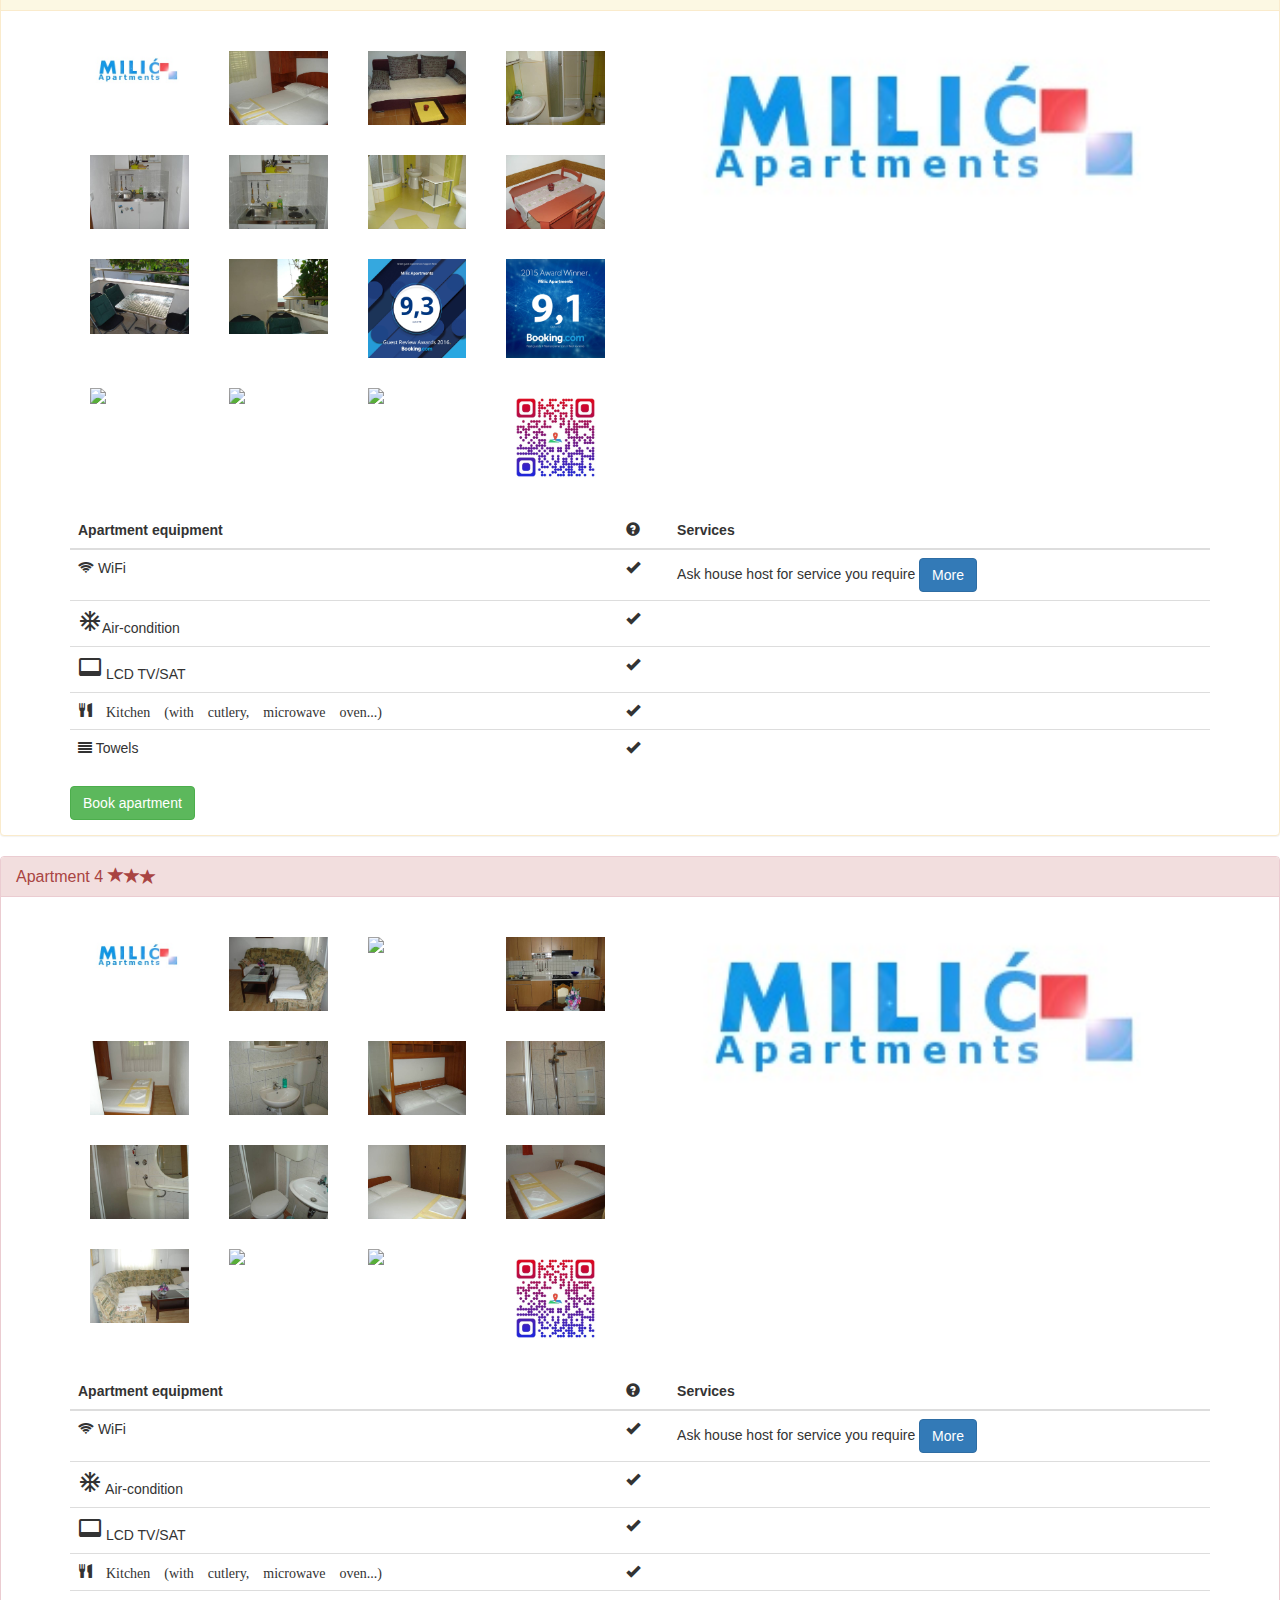
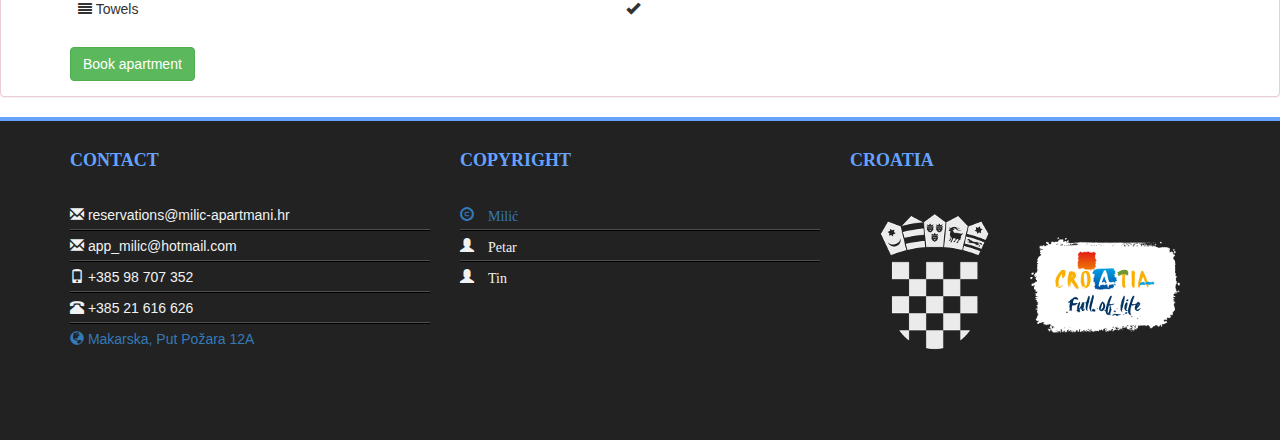
==== commit 8592b613: "fixed house locatiaon and carousel buttom" ====
--- a/html.html
+++ b/html.html
@@ -88,6 +88,11 @@
   <!-- Wrapper for slides -->
   <div class="carousel-inner" role="listbox">
     <div class="item active">
+	<div class="carousel-caption">
+      <h1>Amazing Backgrounds</h1>
+      <p>Thousands of Backgrounds for Free</p>
+      <p><a href="#" class="btn btn-primary btn-sm">Get them Now</a></p>
+    </div>
       <img src="image/2.jpg" alt="Chania">
     </div>
 
@@ -101,6 +106,7 @@
   </div>
   
 </div>
+
 <div class="panel panel-default">
   <div class="panel-heading"><img src="image/milogo2.png"</div>
   <div class="panel-body">
@@ -932,11 +938,11 @@
             	<div class="footer_dv">
                 	<h4>Contact</h4>
                 	<ul>
-                    	<li class="line_rv"><span class="glyphicon glyphicon-envelope"> reservations@milic-apartmani.hr</li>
-                        <li><span class="glyphicon glyphicon-envelope"> app_milic@hotmail.com</li>
-                        <li><span class="glyphicon glyphicon-phone"> +385 98 707 352</li>
-                        <li><span class="glyphicon glyphicon-phone-alt"> +385 21 616 626</li>
-						<li><a href="house.html"><span class="glyphicon glyphicon-globe"> Makarska, Put Požara 12A</a></li>
+                    	<li class="line_rv"><span class="glyphicon glyphicon-envelope"></span> reservations@milic-apartmani.hr</li>
+                        <li><span class="glyphicon glyphicon-envelope"></span> app_milic@hotmail.com</li>
+                        <li><span class="glyphicon glyphicon-phone"></span> +385 98 707 352</li>
+                        <li><span class="glyphicon glyphicon-phone-alt"></span> +385 21 616 626</li>
+						<li><a href="house.html#hl"><span class="glyphicon glyphicon-globe"></span> Makarska, Put Požara 12A</a></li>
                     </ul>
                 </div>
             </div>
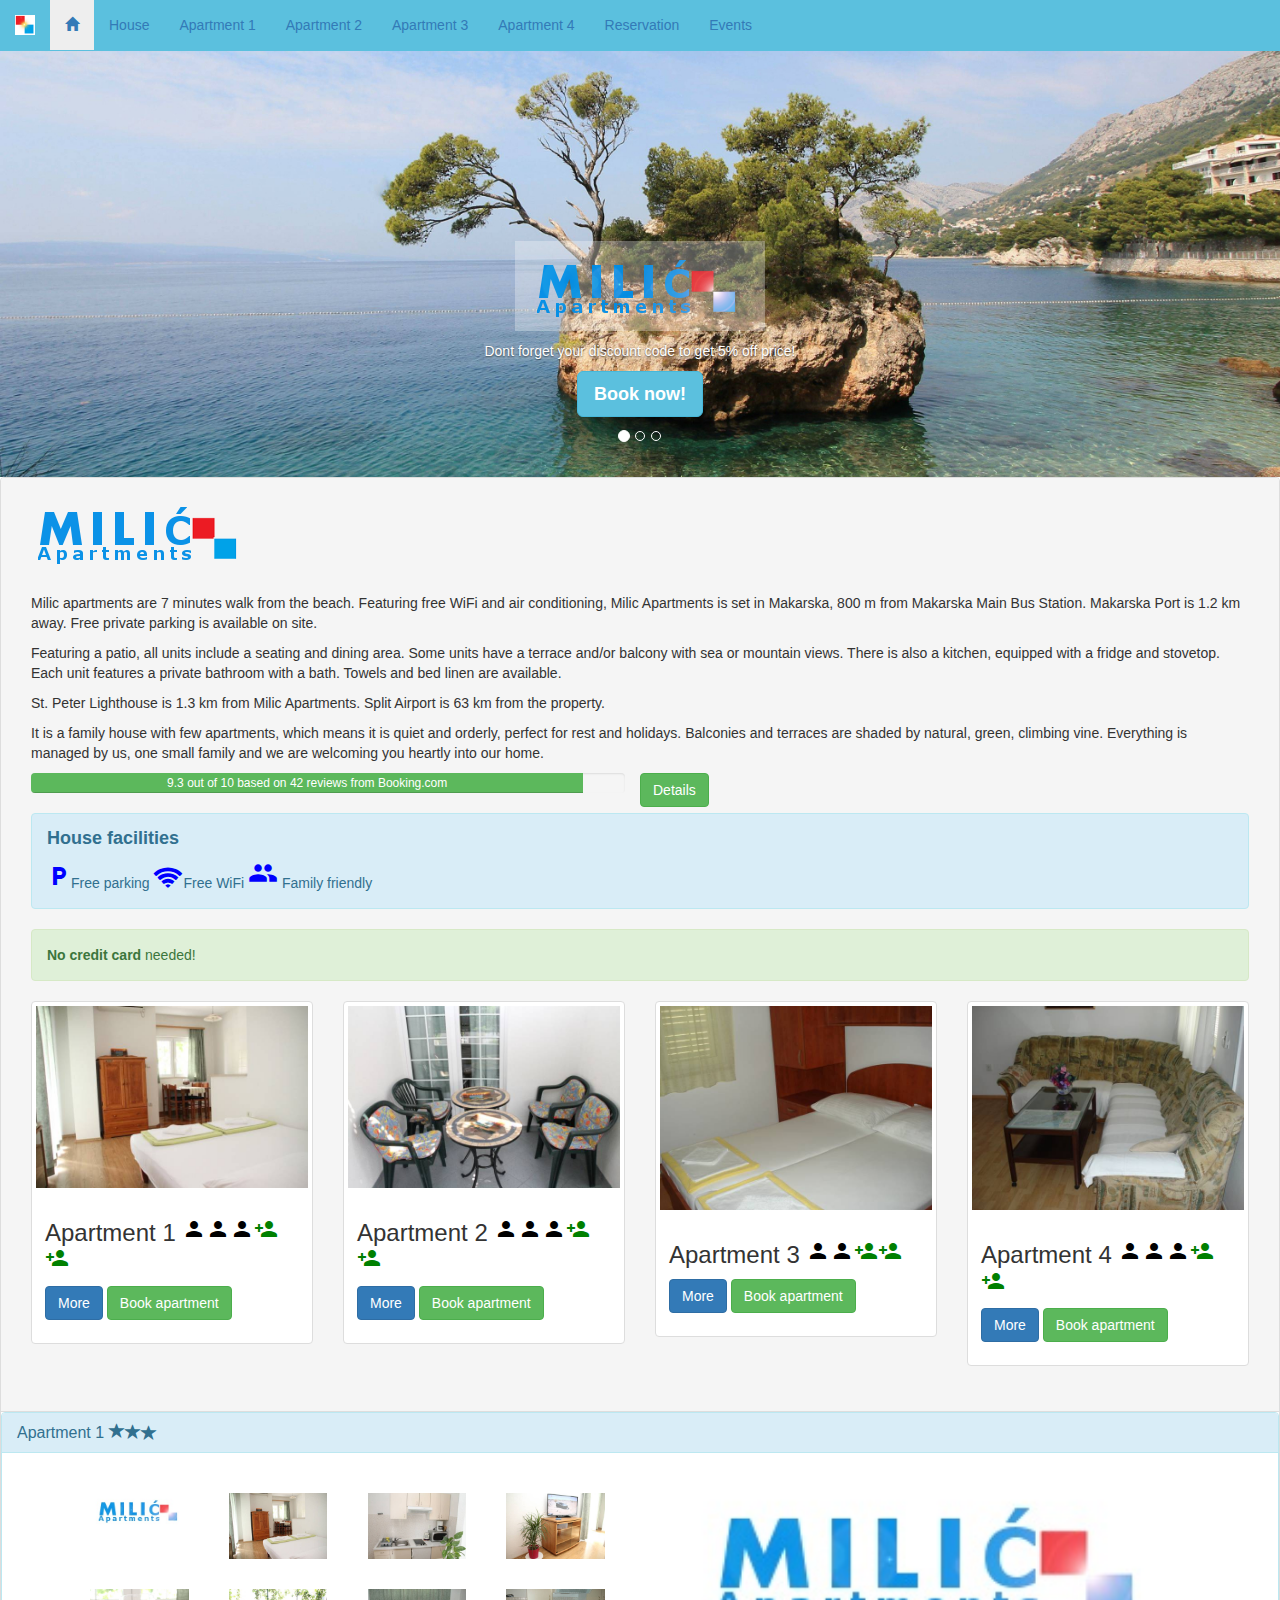
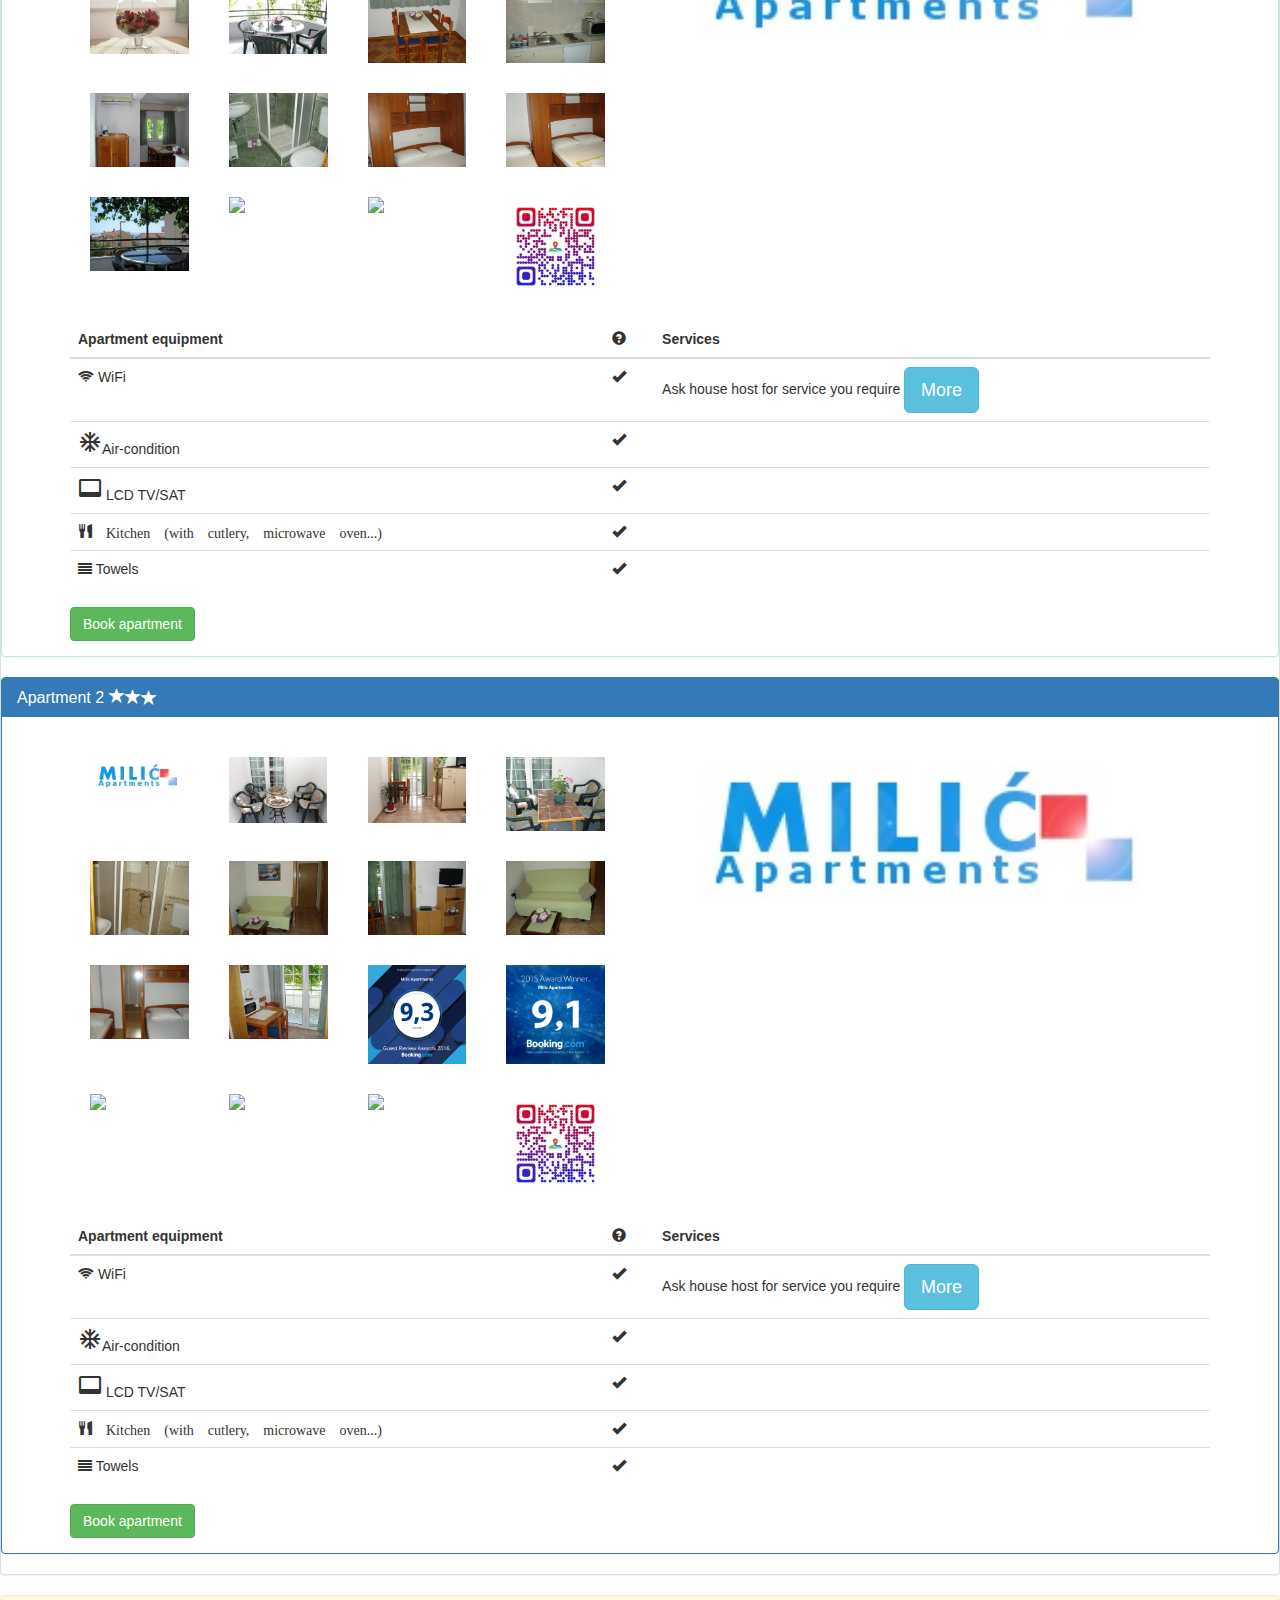
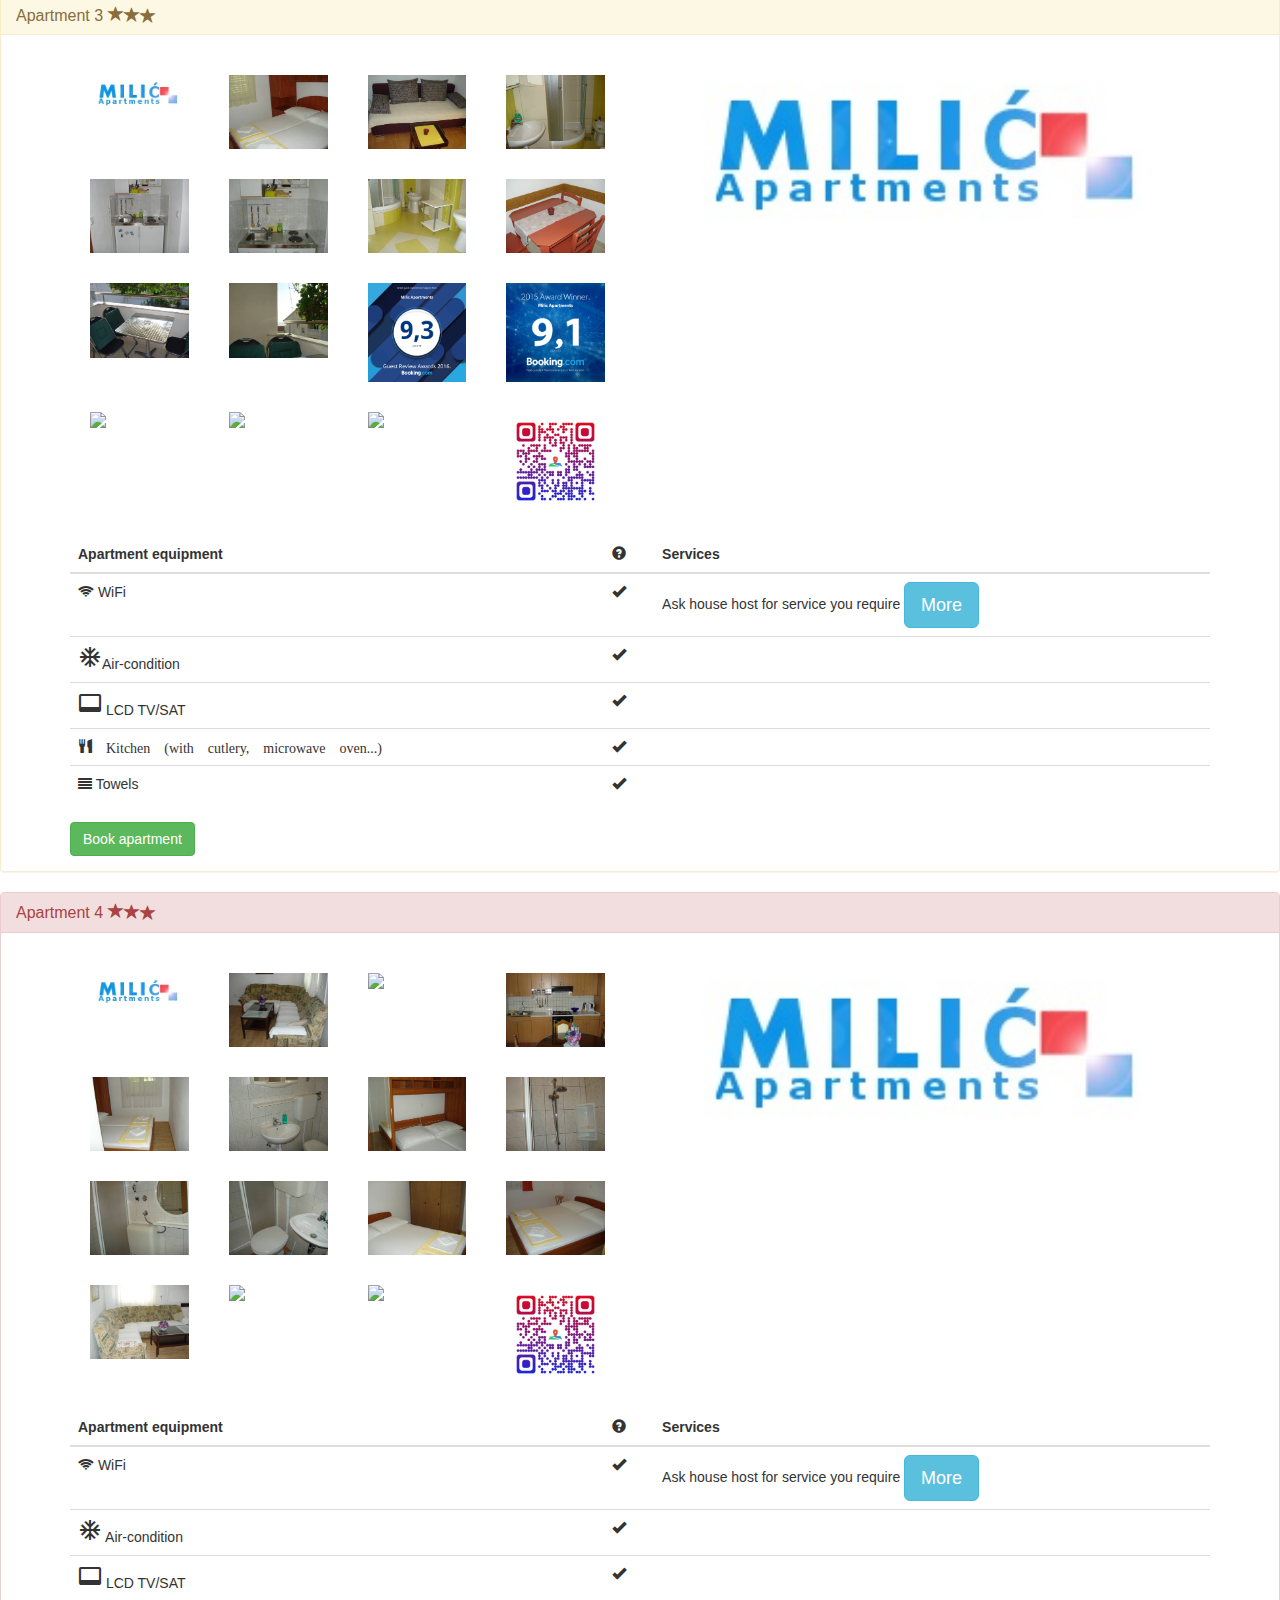
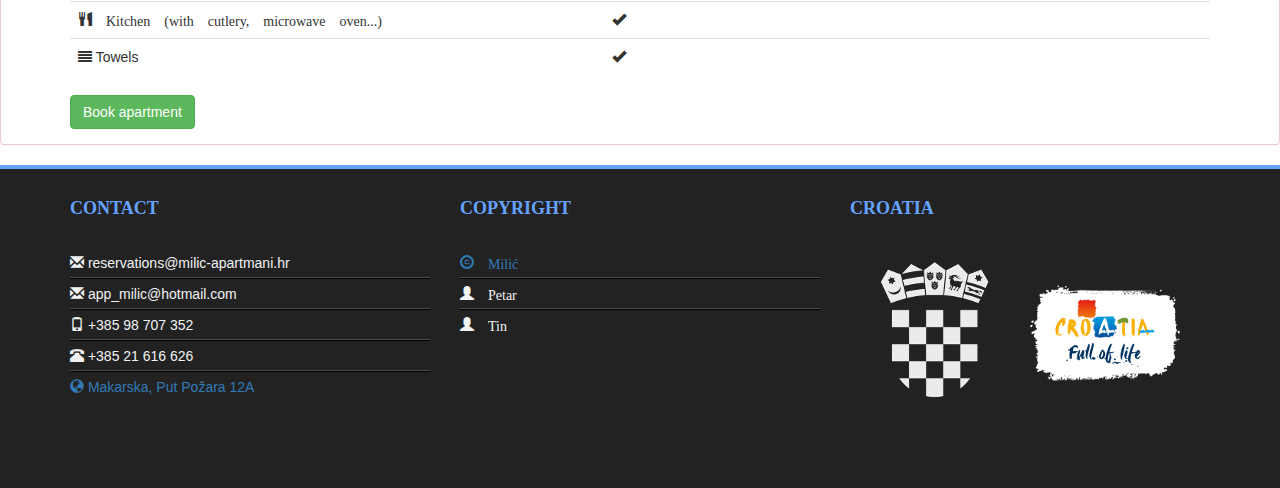
==== commit 34e2a84b: "pusha opet git" ====
--- a/html.html
+++ b/html.html
@@ -47,32 +47,6 @@
 	<li><a href="#ap4">Apartment 4</a></li>
 	<li><a class="" href="reservation.html"> Reservation</a></li>
 	<li><a class="center-right" href="events.html">Events</a></li>
-	<li class="dropdown language-selector">
-   
-  <a href="#" class="dropdown-toggle" data-toggle="dropdown" data-close-others="true">
-    <img src="image/uk.png" />
-  </a>
-  <ul class="dropdown-menu pull-right">
-    <li>
-      <a href="#">
-        <img src="image/de.png" />
-        <span></span>
-      </a>
-    </li>
-    <li class="active">
-      <a href="#">
-        <img src="image/uk.png" />
-        <span></span>
-      </a>
-    </li>
-    <li>
-      <a href="#">
-        <img src="image/cro.png" />
-        <span></span>
-      </a>
-    </li>
-  </ul>
-</li>
     </ul>
   </div>
 </nav>
@@ -89,24 +63,34 @@
   <div class="carousel-inner" role="listbox">
     <div class="item active">
 	<div class="carousel-caption">
-      <h1>Amazing Backgrounds</h1>
-      <p>Thousands of Backgrounds for Free</p>
-      <p><a href="#" class="btn btn-primary btn-sm">Get them Now</a></p>
+      <p><img src="image/milogoSun.png" alt="Milic Apartments logo" style="background-color:rgba(255,255,255,0.3);height:90px;width:250px"/></p>
+      <p><span style="background-color:rgba(255,255,255,0.1)">Dont forget your discount code to get 5% off price!</span></p>
+      <p><a href="reservation.html" class="btn btn-info btn-lg" style="color:white"><strong>Book now!</strong></a></p>
     </div>
       <img src="image/2.jpg" alt="Chania">
     </div>
 
-    <div class="item">
+<div class="item">
+	<div class="carousel-caption">
+      <p><img src="image/milogoSun.png" alt="Milic Apartments logo" style="background-color:rgba(255,255,255,0.3);;height:90px;width:250px"/></p>
+      <p><span style="background-color:rgba(255,255,255,0.1)">Dont forget your discount code to get 5% off price!</span></p>
+      <p><a href="reservation.html" class="btn btn-info btn-lg" style="color:white"><strong>Book now!</strong></a></p>
+    </div>
       <img src="image/1.jpg" alt="Chania">
-    </div>
-
-    <div class="item">
+</div>
+
+<div class="item">
+	<div class="carousel-caption">
+      <p><img src="image/milogoSun.png" alt="Milic Apartments logo" style="background-color:rgba(255,255,255,0.3);height:90px;width:250px"/></p>
+      <p><span style="background-color:rgba(255,255,255,0.1);color:#0059b3">Dont forget your discount code to get 5% off price!</span></p>
+      <p><a href="reservation.html" class="btn btn-info btn-lg" style="color:white"><strong>Book now!</strong></a></p>
+    </div>
       <img src="image/3.jpg" alt="Flower">
-    </div>
-  </div>
+</div>
+   </div>
   
 </div>
-
+<!--Kraj headera-->
 <div class="panel panel-default">
   <div class="panel-heading"><img src="image/milogo2.png"</div>
   <div class="panel-body">
@@ -135,7 +119,7 @@
       <img src="image/ap1/1.jpg" alt="...">
       <div class="caption">
         <h3>Apartment 1 <i class="material-icons"  style="color:black">person</i><i class="material-icons" style="color:black">person</i><i class="material-icons" style="color:black">person</i><i class="material-icons"  style="color:green">person_add</i><i class="material-icons"  style="color:green">person_add</i></h3>
-        <p><a href="#ap1" class="btn btn-primary" role="button">More</a> <a href="#" class="btn btn-success" role="button">Book apartment</a></p>
+        <p><a href="#ap1" class="btn btn-primary" role="button">More</a> <a href="reservation.html" class="btn btn-success" role="button">Book apartment</a></p>
       </div>
     </div>
   </div>
@@ -144,7 +128,7 @@
       <img src="image/ap2/1.jpg" alt="...">
       <div class="caption">
         <h3>Apartment 2 <i class="material-icons"  style="color:black">person</i><i class="material-icons" style="color:black">person</i><i class="material-icons" style="color:black">person</i><i class="material-icons"  style="color:green">person_add</i><i class="material-icons"  style="color:green">person_add</i></h3>
-        <p><a href="#ap2" class="btn btn-primary" role="button">More</a> <a href="#" class="btn btn-success" role="button">Book apartment</a></p>
+        <p><a href="#ap2" class="btn btn-primary" role="button">More</a> <a href="reservation.html" class="btn btn-success" role="button">Book apartment</a></p>
       </div>
     </div>
   </div>
@@ -153,7 +137,7 @@
       <img src="image/ap3/1.jpg" alt="...">
       <div class="caption">
         <h3>Apartment 3 <i class="material-icons" style="color:black">person</i><i class="material-icons" style="color:black">person</i><i class="material-icons"  style="color:green">person_add</i><i class="material-icons"  style="color:green">person_add</i></h3>
-        <p><a href="#ap3" class="btn btn-primary" role="button">More</a> <a href="#" class="btn btn-success" role="button">Book apartment</a></p>
+        <p><a href="#ap3" class="btn btn-primary" role="button">More</a> <a href="reservation.html" class="btn btn-success" role="button">Book apartment</a></p>
       </div>
     </div>
   </div>
@@ -162,7 +146,7 @@
       <img src="image/ap4/1.jpg" alt="...">
       <div class="caption">
         <h3>Apartment 4 <i class="material-icons"  style="color:black">person</i><i class="material-icons" style="color:black">person</i><i class="material-icons" style="color:black">person</i><i class="material-icons"  style="color:green">person_add</i><i class="material-icons"  style="color:green">person_add</i></h3>
-        <p><a href="#ap4" class="btn btn-primary" role="button">More</a> <a href="#" class="btn btn-success" role="button">Book apartment</a></p>
+        <p><a href="#ap4" class="btn btn-primary" role="button">More</a> <a href="reservation.html" class="btn btn-success" role="button">Book apartment</a></p>
       </div>
     </div>
   </div>
@@ -330,7 +314,7 @@
       <tr>
         <td><span class="fa fa-wifi"></span> WiFi</td>
         <td><span class="glyphicon glyphicon-ok"></span></td>
-        <td>Ask house host for service you require <a href="house.html#hs" class="btn btn-primary" role="button">More</a></td>
+        <td>Ask house host for service you require <button type="button" class="btn btn-info btn-lg" data-toggle="modal" data-target="#myModal">More</button></td>
       </tr>
       <tr>
         <td><i class="material-icons">ac_unit</i>Air-condition</td>
@@ -354,7 +338,7 @@
       </tr>
     </tbody>
   </table>
-<a href="#" class="btn btn-success" role="button">Book apartment</a>
+<a href="reservation.html" class="btn btn-success" role="button">Book apartment</a>
     </div>
 </div>
 </div>
@@ -518,7 +502,7 @@
       <tr>
         <td><span class="fa fa-wifi"></span> WiFi</td>
         <td><span class="glyphicon glyphicon-ok"></span></td>
-        <td>Ask house host for service you require <a href="house.html#hs" class="btn btn-primary" role="button">More</a></td>
+        <td>Ask house host for service you require <button type="button" class="btn btn-info btn-lg" data-toggle="modal" data-target="#myModal">More</button></td>
       </tr>
       <tr>
         <td><i class="material-icons">ac_unit</i>Air-condition</td>
@@ -542,7 +526,7 @@
       </tr>
     </tbody>
   </table>
-<a href="#" class="btn btn-success" role="button">Book apartment</a>
+<a href="reservation.html" class="btn btn-success" role="button">Book apartment</a>
     </div>
 </div>
 </div>
@@ -708,7 +692,7 @@
       <tr>
         <td><span class="fa fa-wifi"></span> WiFi</td>
         <td><span class="glyphicon glyphicon-ok"></span></td>
-        <td>Ask house host for service you require <a href="house.html#hs" class="btn btn-primary" role="button">More</a></td>
+        <td>Ask house host for service you require <button type="button" class="btn btn-info btn-lg" data-toggle="modal" data-target="#myModal">More</button></td>
       </tr>
       <tr>
         <td><i class="material-icons">ac_unit</i>Air-condition</td>
@@ -732,7 +716,7 @@
       </tr>
     </tbody>
   </table>
-<a href="#" class="btn btn-success" role="button">Book apartment</a>
+<a href="reservation.html" class="btn btn-success" role="button">Book apartment</a>
     </div>
 </div>
   </div>
@@ -898,7 +882,8 @@
       <tr>
         <td><span class="fa fa-wifi"></span> WiFi</td>
         <td><span class="glyphicon glyphicon-ok"></span></td>
-        <td>Ask house host for service you require <a href="house.html#hs" class="btn btn-primary" role="button">More</a></td>
+        <td>Ask house host for service you require <button type="button" class="btn btn-info btn-lg" data-toggle="modal" data-target="#myModal">More</button></td>
+		
       </tr>
       <tr>
         <td><i class="material-icons">ac_unit</i> Air-condition</td>
@@ -922,13 +907,65 @@
       </tr>
     </tbody>
   </table>
-<a href="#" class="btn btn-success" role="button">Book apartment</a>
-    </div>
-</div>
-  </div>
-</div>
-
-</div>
+<a href="reservation.html" class="btn btn-success" role="button">Book apartment</a>
+    </div>
+</div>
+  </div>
+</div>
+
+</div>
+</div>
+<!-- Modal -->
+<div id="myModal" class="modal fade" role="dialog">
+  <div class="modal-dialog">
+
+    <!-- Modal content-->
+    <div class="modal-content">
+      <div class="modal-header">
+        <button type="button" class="close" data-dismiss="modal">&times;</button>
+        <h4 class="modal-title">Services</h4>
+      </div>
+      <div class="modal-body">
+<div id="hs" class="panel panel-default">
+  <div class="panel-heading"><img src="image/milogo2.png"></div>
+  <div class="panel-body">
+  <div class="row">
+<table id="tabla" class="table table-hover">
+    <thead>
+      <tr>
+        <th>Host</th>
+        <th>service</th>
+        <th><span class="glyphicon glyphicon-question-sign"></span></th>
+      </tr>
+    </thead>
+    <tbody>
+      <tr>
+        <td>Taxi service</td>
+		<td>If you need taxi transport</td>
+        <td>Price: Negotiable</td>
+      </tr>
+      <tr>
+        <td>To Airport and from Airport</td>
+        <td>We can arrange taxi transport for you to our house</td>
+        <td>Price: Negotiable</td>
+      </tr>
+      <tr>
+        <td>On demand</td>
+        <td>If you need anything</td>
+        <td>Price: Negotiable</td>
+      </tr>
+    </tbody>
+  </table>
+    </div>
+  </div>
+</div>
+      </div>
+      <div class="modal-footer">
+        <button type="button" class="btn btn-default" data-dismiss="modal">Close</button>
+      </div>
+    </div>
+
+  </div>
 </div>
 
 <section class="footer">
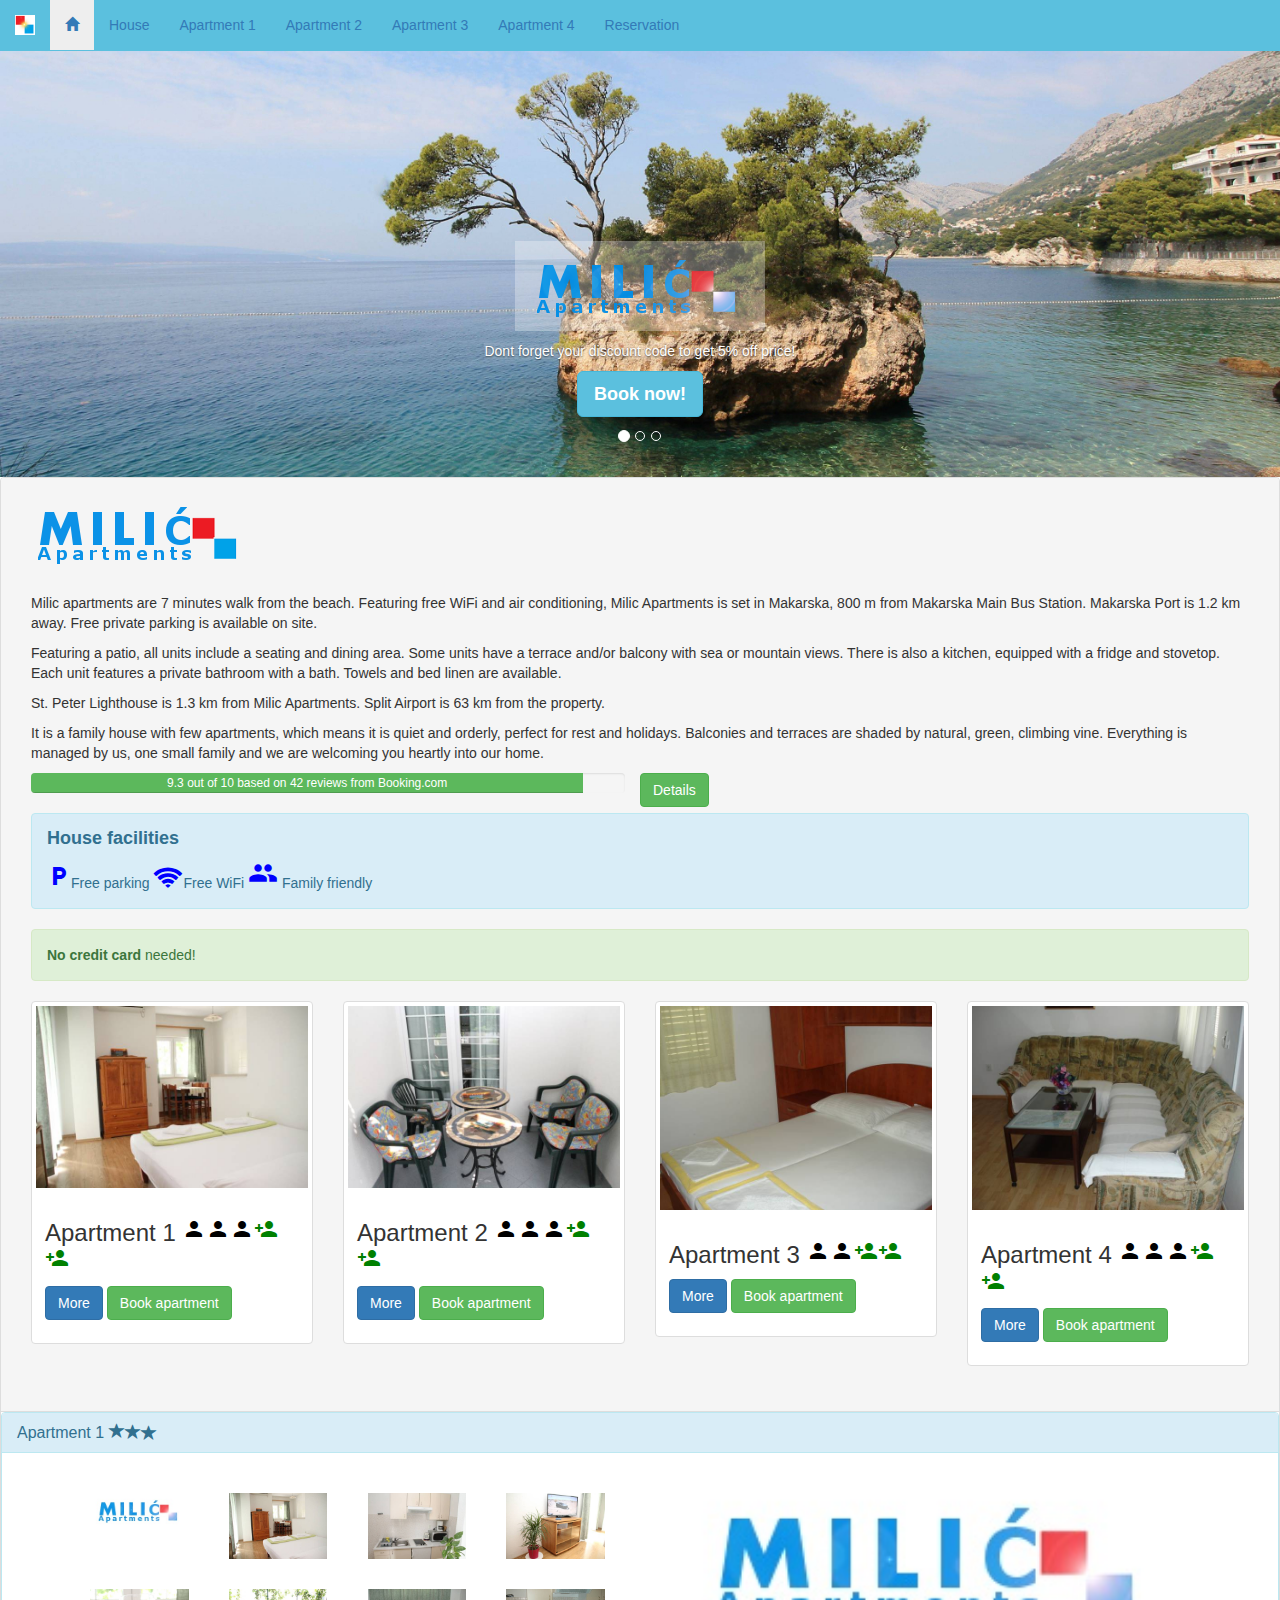
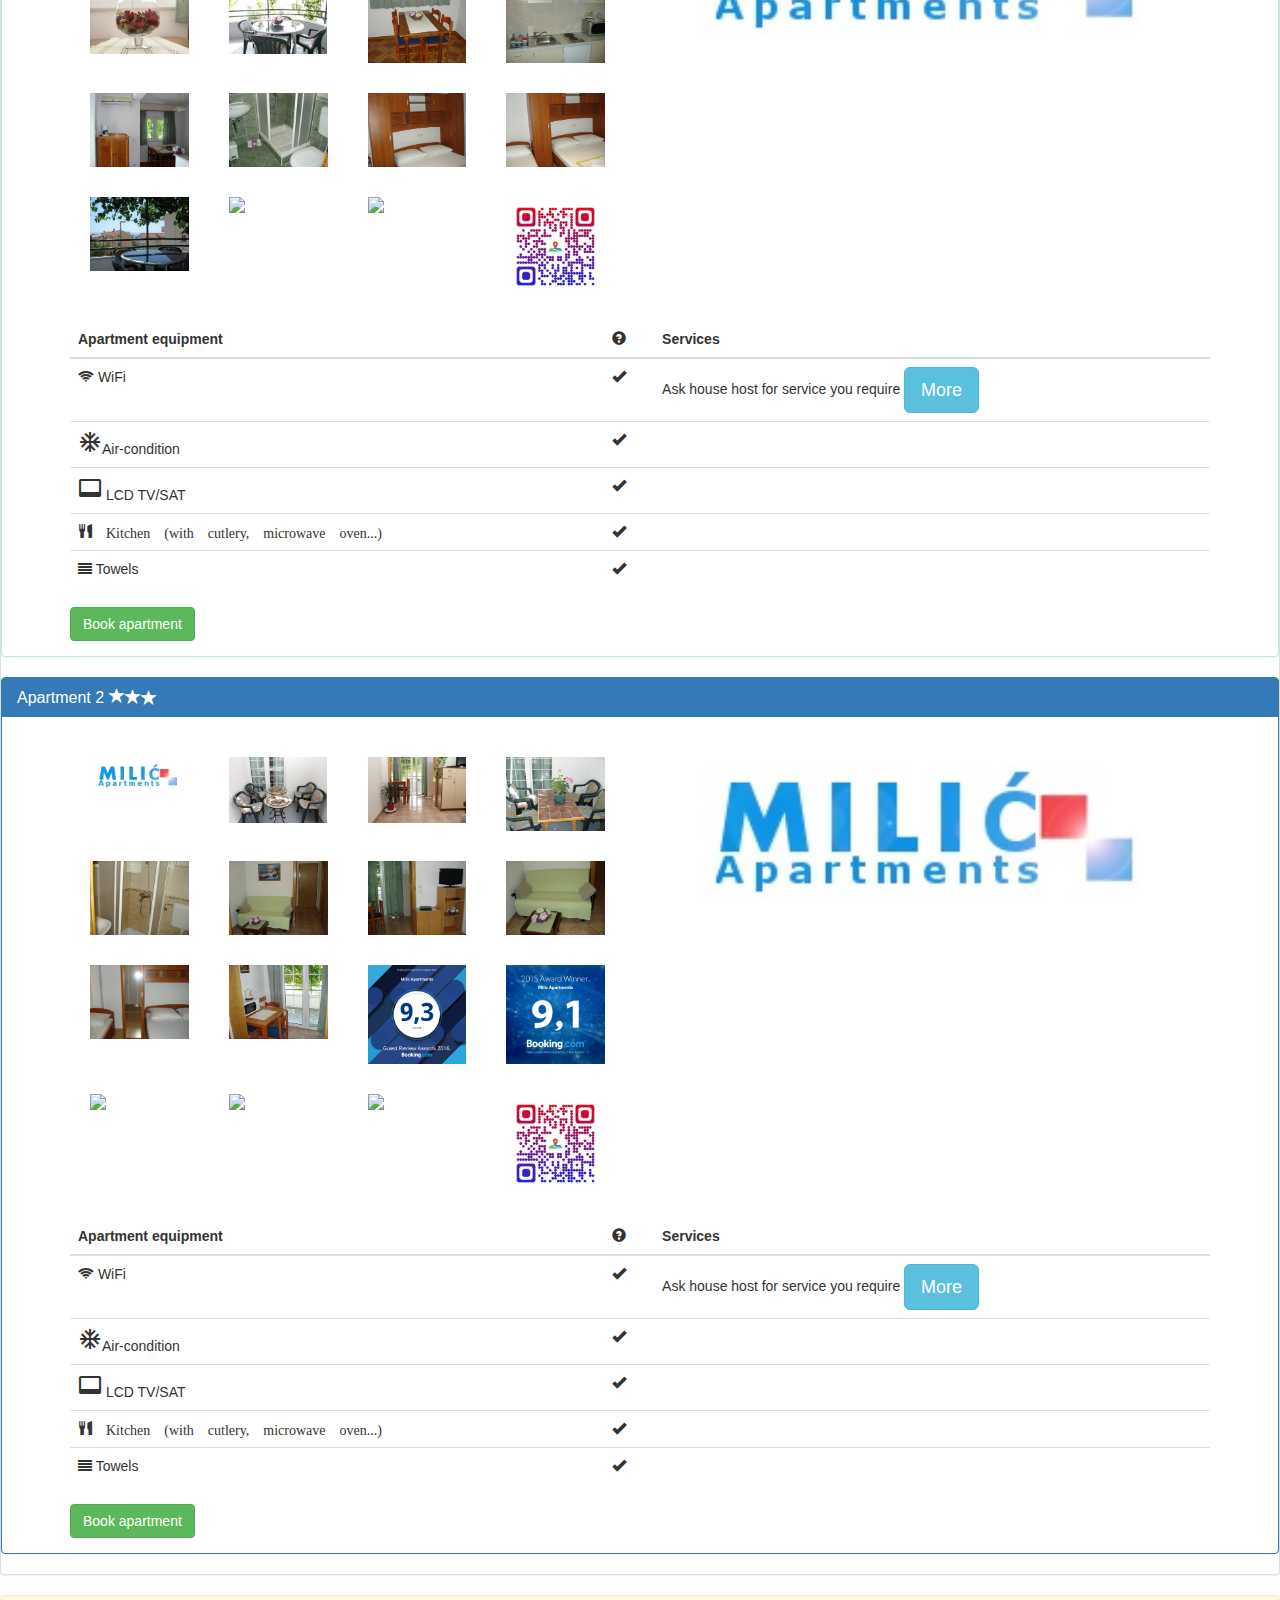
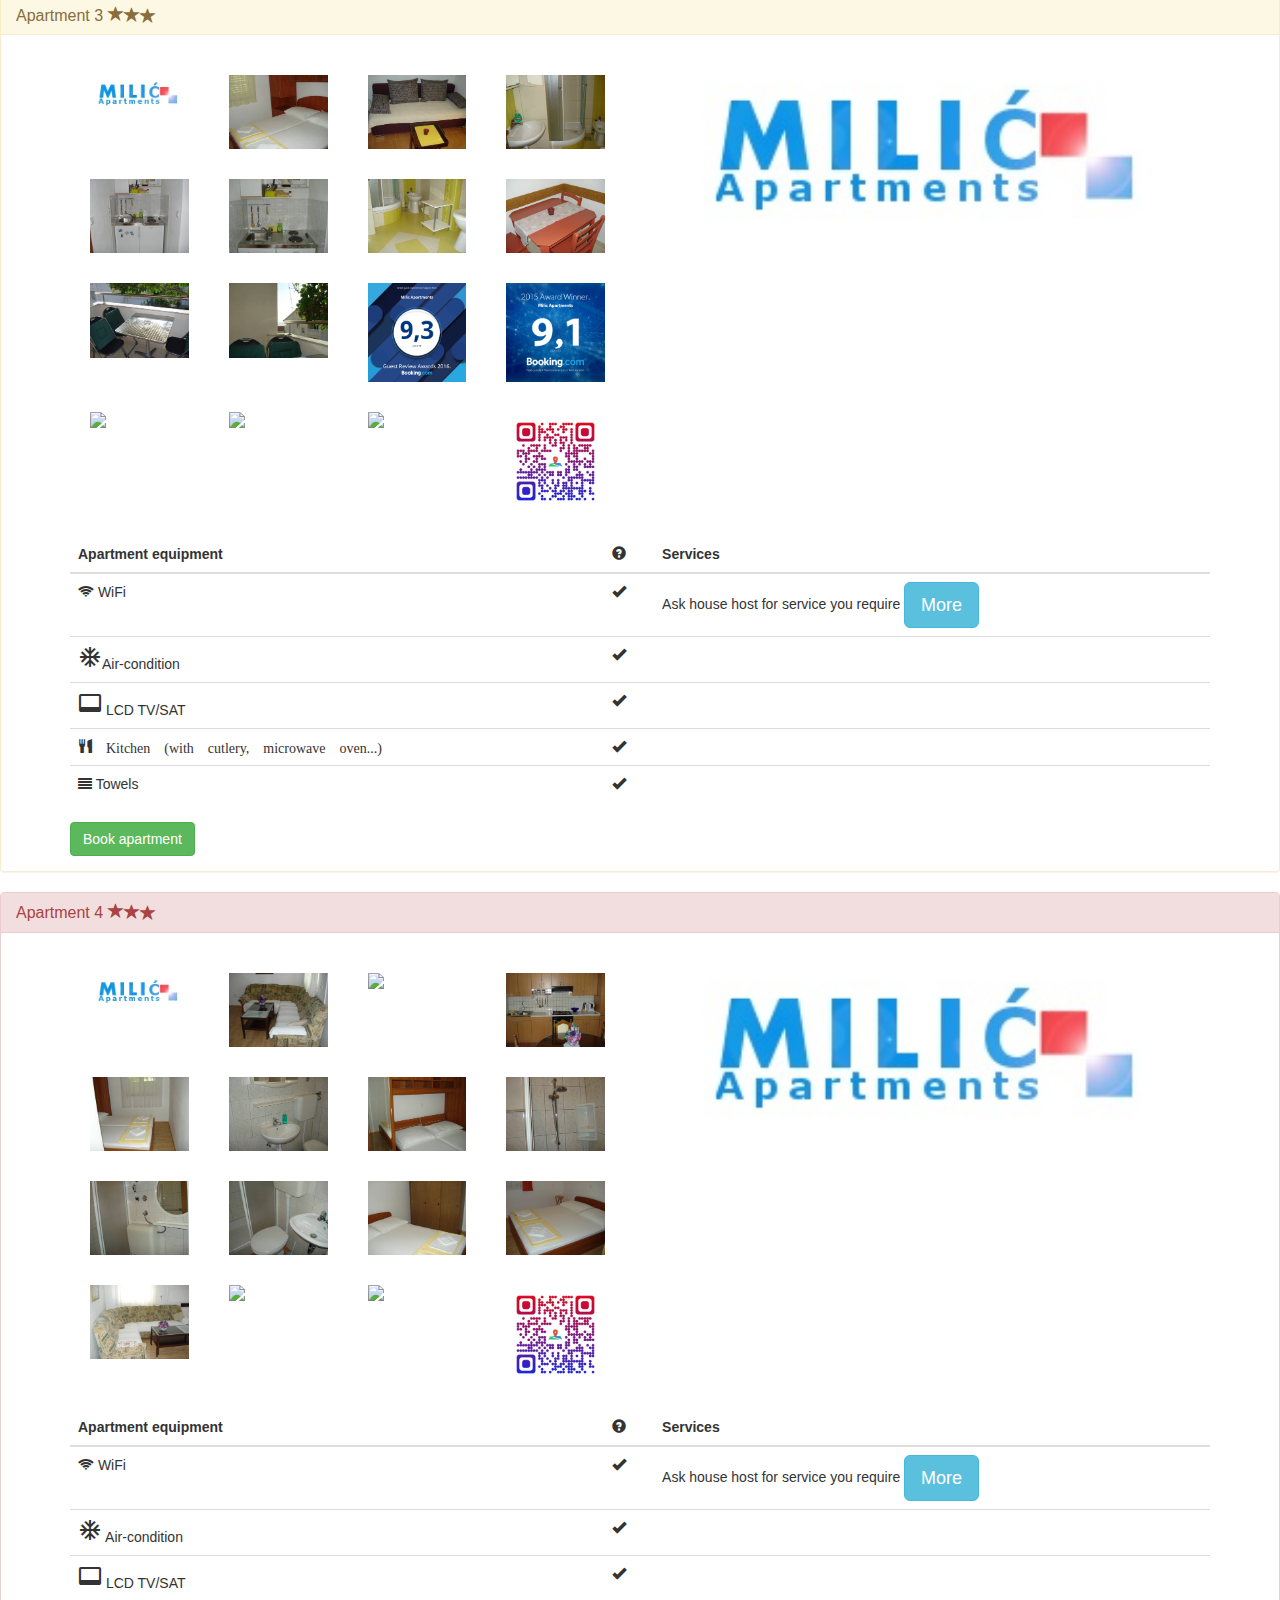
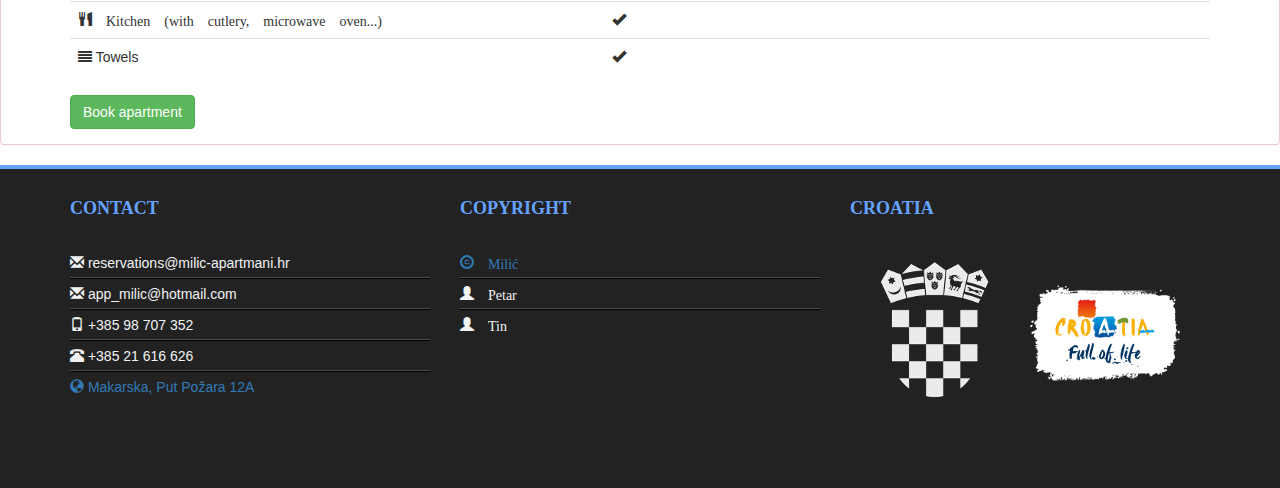
==== commit e5241416: "pocetna verzija" ====
--- a/html.html
+++ b/html.html
@@ -46,7 +46,7 @@
 	<li><a href="#ap3">Apartment 3</a></li>
 	<li><a href="#ap4">Apartment 4</a></li>
 	<li><a class="" href="reservation.html"> Reservation</a></li>
-	<li><a class="center-right" href="events.html">Events</a></li>
+	<li><a class="center-right" href="events.html"></a></li>
     </ul>
   </div>
 </nav>
